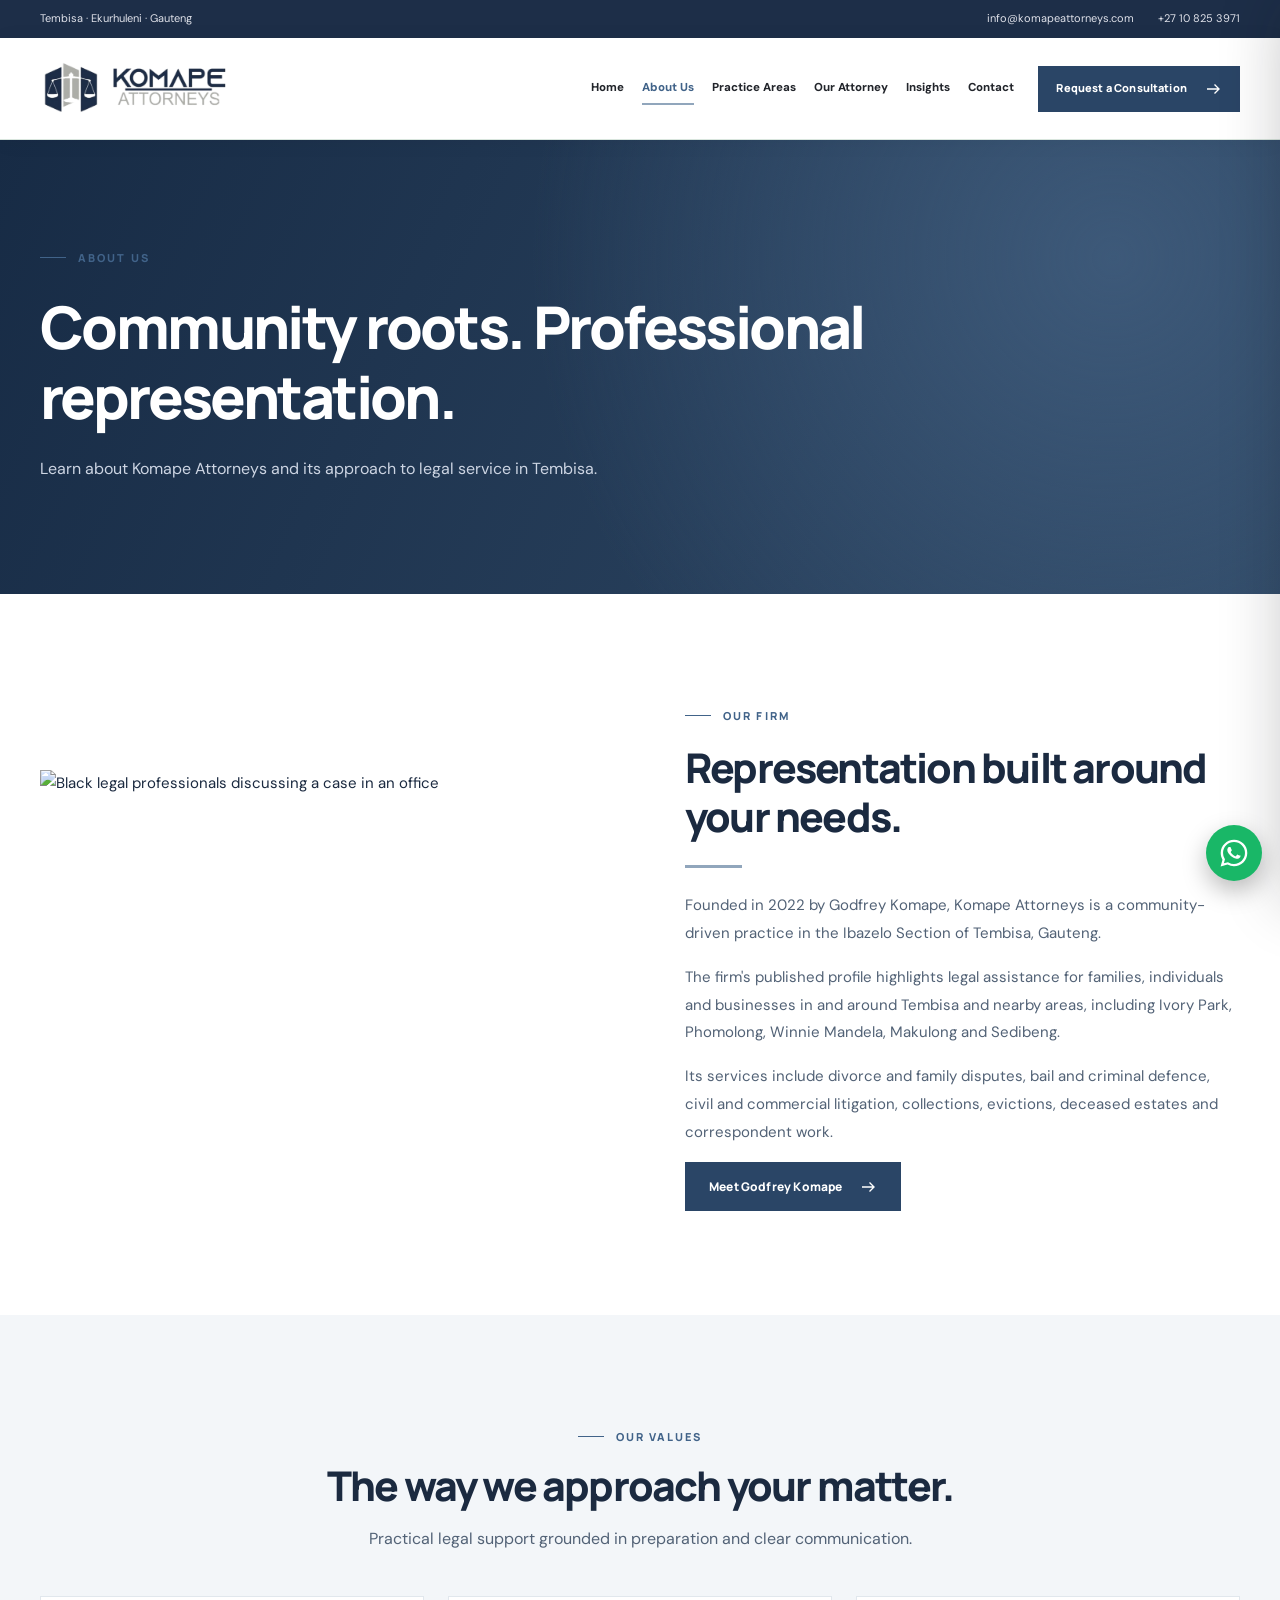
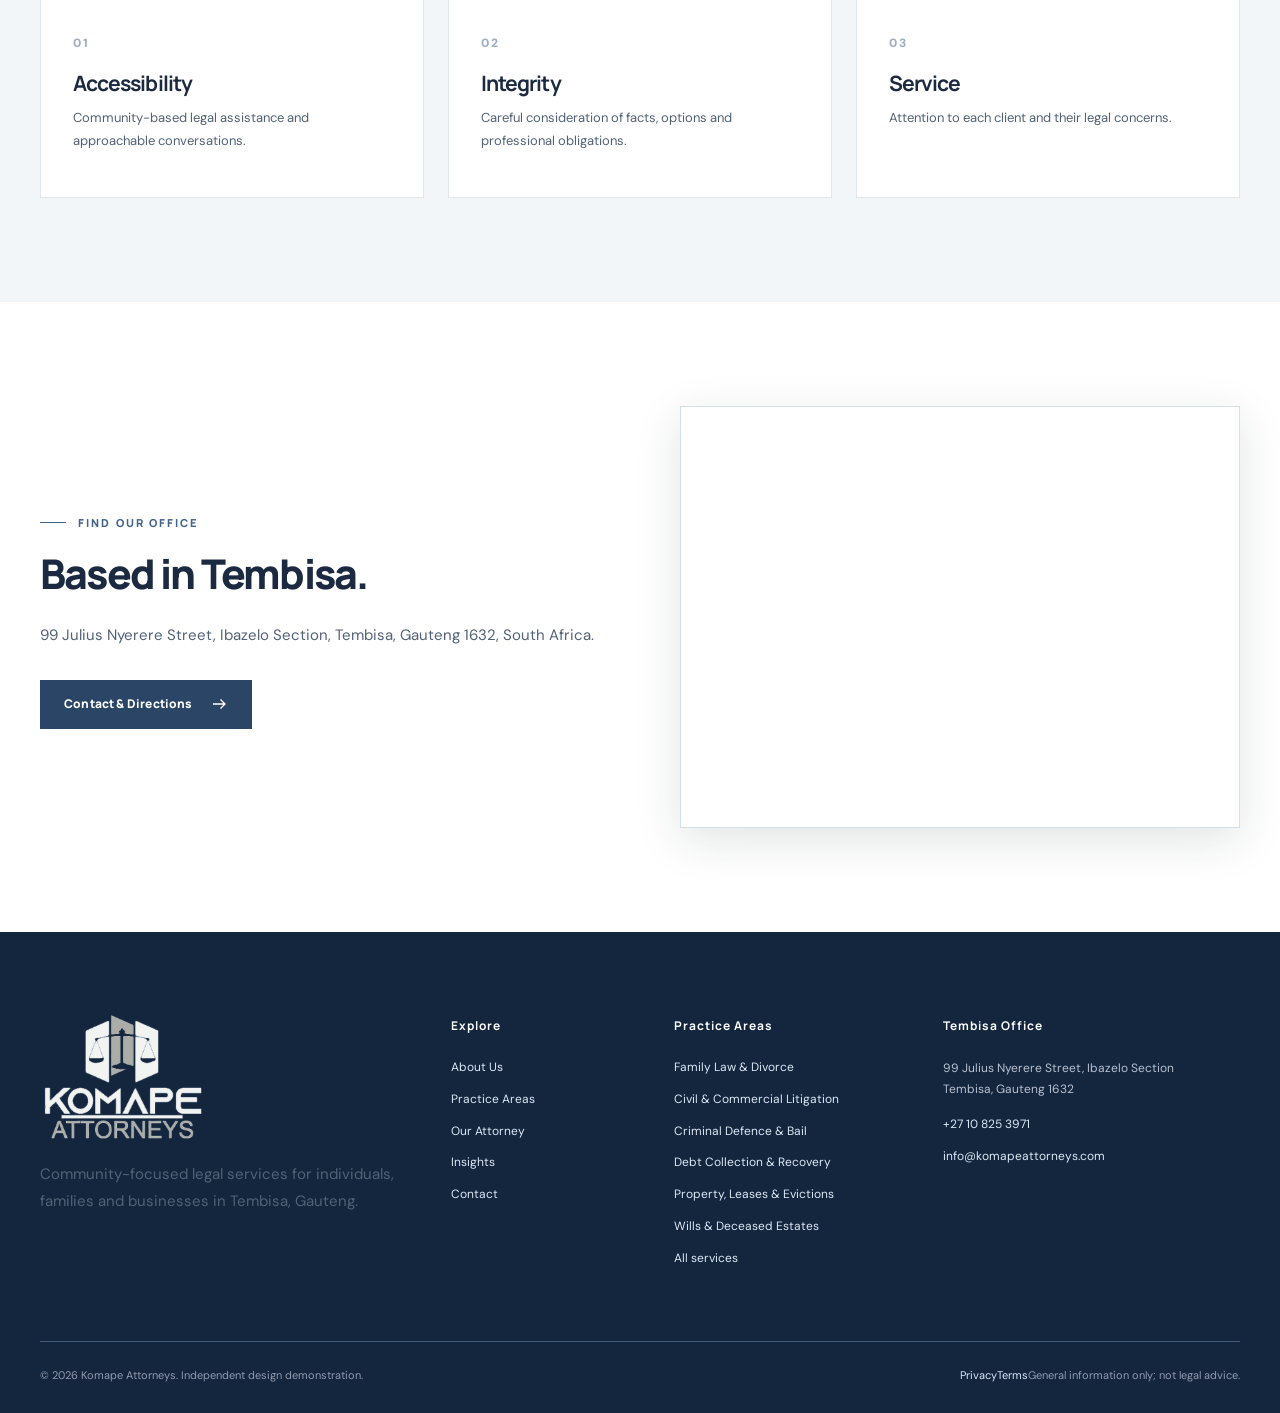
==== about/index.html @ ac92462e "Launch Komape Attorneys website" ====
<!doctype html><html lang="en-ZA"><head><meta charset="utf-8"><meta name="viewport" content="width=device-width,initial-scale=1"><meta name="theme-color" content="#1e2e48"><title>About Komape Attorneys | Komape Attorneys</title><meta name="description" content="About Komape Attorneys, a community-focused law firm founded by Godfrey Komape in Tembisa, Gauteng."><meta name="robots" content="noindex,follow,max-image-preview:large"><link rel="canonical" href="https://komape-attorneys.vercel.app/about/"><meta property="og:title" content="About Komape Attorneys | Komape Attorneys"><meta property="og:description" content="About Komape Attorneys, a community-focused law firm founded by Godfrey Komape in Tembisa, Gauteng."><meta property="og:type" content="website"><meta property="og:url" content="https://komape-attorneys.vercel.app/about/"><meta property="og:image" content="https://komape-attorneys.vercel.app/assets/original-logo.png"><meta name="twitter:card" content="summary_large_image"><link rel="icon" href="/assets/favicon.png" type="image/png"><link rel="preconnect" href="https://images.pexels.com"><link rel="preconnect" href="https://fonts.googleapis.com"><link rel="stylesheet" href="/assets/site.css"><script defer src="/assets/site.js"></script><script type="application/ld+json">{"@context": "https://schema.org", "@type": "LegalService", "name": "Komape Attorneys", "url": "https://komape-attorneys.vercel.app", "image": "https://komape-attorneys.vercel.app/assets/logo-transparent.png", "email": "info@komapeattorneys.com", "telephone": "+27 10 825 3971", "founder": {"@type": "Person", "name": "Godfrey Komape"}, "address": {"@type": "PostalAddress", "streetAddress": "99 Julius Nyerere Street, Ibazelo Section", "addressLocality": "Tembisa", "addressRegion": "Gauteng", "postalCode": "1632", "addressCountry": "ZA"}, "areaServed": ["Tembisa", "Ekurhuleni", "Johannesburg", "Gauteng", "South Africa"], "knowsAbout": ["Family Law & Divorce", "Civil & Commercial Litigation", "Criminal Defence & Bail", "Debt Collection & Recovery", "Property, Leases & Evictions", "Wills & Deceased Estates", "Correspondent Services", "Insurance & MVA Claims", "Commercial Contracts"]}</script></head><body><a class="skip-link" href="#main">Skip to content</a>
<div class="topbar"><div class="container topbar-inner"><span class="topbar-address">Tembisa · Ekurhuleni · Gauteng</span><div class="topbar-links"><a href="mailto:info@komapeattorneys.com">info@komapeattorneys.com</a><a href="tel:+27108253971">+27 10 825 3971</a></div></div></div>
<header class="nav-shell"><div class="container nav-inner"><a class="brand" href="/" aria-label="Komape Attorneys home"><img src="/assets/logo-header-4k.png" width="196" height="104" alt="Komape Attorneys logo"></a><nav class="nav-links" aria-label="Main navigation"><a href="/" class="nav-link " >Home</a><a href="/about/" class="nav-link active" aria-current=page>About Us</a><a href="/practice-areas/" class="nav-link " >Practice Areas</a><a href="/our-attorney/" class="nav-link " >Our Attorney</a><a href="/insights/" class="nav-link " >Insights</a><a href="/contact/" class="nav-link " >Contact</a></nav><a class="btn btn-gold nav-cta" href="/contact/">Request a Consultation <svg aria-hidden="true" xmlns="http://www.w3.org/2000/svg" width="18" height="18" viewBox="0 0 24 24" fill="none" stroke="currentColor" stroke-width="1.8"><path d="M4 12h16m-6-6 6 6-6 6"/></svg></a><button type="button" class="menu-open" aria-label="Open navigation" aria-expanded="false" aria-controls="mobile-panel" data-mobile-open>☰</button></div></header>
<div class="mobile-backdrop" id="mobile-backdrop"></div><nav class="mobile-panel" id="mobile-panel" aria-label="Mobile navigation" aria-hidden="true" inert><div class="mobile-head"><img src="/assets/logo-header-4k.png" alt="Komape Attorneys logo"><button data-mobile-close type="button" aria-label="Close navigation">×</button></div><div class="mobile-links"><a href="/">Home</a><a href="/about/">About Us</a><a href="/practice-areas/">Practice Areas</a><a href="/our-attorney/">Our Attorney</a><a href="/insights/">Insights</a><a href="/contact/">Contact</a></div><a class="btn btn-gold mobile-cta" href="/contact/">Contact the Firm <svg aria-hidden="true" xmlns="http://www.w3.org/2000/svg" width="18" height="18" viewBox="0 0 24 24" fill="none" stroke="currentColor" stroke-width="1.8"><path d="M4 12h16m-6-6 6 6-6 6"/></svg></a></nav>
<main id="main"><section class="page-hero"><div class="container"><span class="eyebrow eyebrow-light">ABOUT US</span><h1>Community roots. Professional representation.</h1><p>Learn about Komape Attorneys and its approach to legal service in Tembisa.</p></div></section><section class="section"><div class="container intro-grid"><div class="decorative-photo"><img src="https://images.pexels.com/photos/5668799/pexels-photo-5668799.jpeg?auto=compress&cs=tinysrgb&w=1280" width="1200" height="800" alt="Black legal professionals discussing a case in an office" loading="lazy" decoding="async"></div><div class="intro-copy"><span class="eyebrow">OUR FIRM</span><h2>Representation built around your needs.</h2><div class="accent-line"></div><p>Founded in 2022 by Godfrey Komape, Komape Attorneys is a community-driven practice in the Ibazelo Section of Tembisa, Gauteng.</p><p>The firm's published profile highlights legal assistance for families, individuals and businesses in and around Tembisa and nearby areas, including Ivory Park, Phomolong, Winnie Mandela, Makulong and Sedibeng.</p><p>Its services include divorce and family disputes, bail and criminal defence, civil and commercial litigation, collections, evictions, deceased estates and correspondent work.</p><a class="btn btn-gold" href="/our-attorney/">Meet Godfrey Komape <svg aria-hidden="true" xmlns="http://www.w3.org/2000/svg" width="18" height="18" viewBox="0 0 24 24" fill="none" stroke="currentColor" stroke-width="1.8"><path d="M4 12h16m-6-6 6 6-6 6"/></svg></a></div></div></section><section class="section cream"><div class="container"><div class="section-heading centered"><span class="eyebrow">OUR VALUES</span><h2>The way we approach your matter.</h2><p>Practical legal support grounded in preparation and clear communication.</p></div><div class="three-values"><article><span>01</span><h3>Accessibility</h3><p>Community-based legal assistance and approachable conversations.</p></article><article><span>02</span><h3>Integrity</h3><p>Careful consideration of facts, options and professional obligations.</p></article><article><span>03</span><h3>Service</h3><p>Attention to each client and their legal concerns.</p></article></div></div></section><section class="section"><div class="container two-column"><div><span class="eyebrow">FIND OUR OFFICE</span><h2>Based in Tembisa.</h2><p>99 Julius Nyerere Street, Ibazelo Section, Tembisa, Gauteng 1632, South Africa.</p><a class="btn btn-gold" href="/contact/">Contact &amp; Directions <svg aria-hidden="true" xmlns="http://www.w3.org/2000/svg" width="18" height="18" viewBox="0 0 24 24" fill="none" stroke="currentColor" stroke-width="1.8"><path d="M4 12h16m-6-6 6 6-6 6"/></svg></a></div><div class="map-frame"><iframe src="https://www.google.com/maps?q=99%20Julius%20Nyerere%20Street%2C%20Ibazelo%20Section%2C%20Tembisa%2C%20Gauteng%201632%2C%20South%20Africa&output=embed" loading="lazy" title="Map of Komape Attorneys in Tembisa" referrerpolicy="no-referrer-when-downgrade" allowfullscreen></iframe></div></div></section></main><footer class="site-footer"><div class="container"><div class="footer-grid"><div><a class="footer-logo" href="/"><img src="/assets/logo-light-4k.png" alt="Komape Attorneys transparent footer logo" width="240" height="145" loading="lazy"></a><p>Community-focused legal services for individuals, families and businesses in Tembisa, Gauteng.</p></div><div><h3>Explore</h3><div class="footer-links"><a href="/about/">About Us</a><a href="/practice-areas/">Practice Areas</a><a href="/our-attorney/">Our Attorney</a><a href="/insights/">Insights</a><a href="/contact/">Contact</a></div></div><div><h3>Practice Areas</h3><div class="footer-links"><a href="/practice-areas/#family-law">Family Law &amp; Divorce</a><a href="/practice-areas/#litigation">Civil &amp; Commercial Litigation</a><a href="/practice-areas/#criminal">Criminal Defence &amp; Bail</a><a href="/practice-areas/#debt-collection">Debt Collection &amp; Recovery</a><a href="/practice-areas/#property">Property, Leases &amp; Evictions</a><a href="/practice-areas/#estates">Wills &amp; Deceased Estates</a><a href="/practice-areas/">All services</a></div></div><div class="footer-location"><h3>Tembisa Office</h3><address>99 Julius Nyerere Street, Ibazelo Section<br>Tembisa, Gauteng 1632</address><div class="footer-links" style="margin-top:15px"><a href="tel:+27108253971">+27 10 825 3971</a><a href="mailto:info@komapeattorneys.com">info@komapeattorneys.com</a></div></div></div><div class="footer-bottom"><span>© 2026 Komape Attorneys. Independent design demonstration.</span><span class="footer-legal"><a href="/privacy/">Privacy</a><a href="/terms/">Terms</a><span>General information only; not legal advice.</span></span></div></div></footer>
<a class="floating-whatsapp" href="https://wa.me/27724167243?text=Hello%2C%20I%20would%20like%20to%20enquire%20about%20legal%20services." rel="noopener noreferrer" target="_blank" title="Contact the listed mobile number on WhatsApp" aria-label="Contact Komape Attorneys on WhatsApp"><svg viewBox="0 0 32 32" aria-hidden="true" xmlns="http://www.w3.org/2000/svg"><path fill="currentColor" d="M16 .8C7.61.8.8 7.59.8 15.98c0 2.69.7 5.31 2.03 7.62L.7 31.3l7.91-2.08a15.15 15.15 0 0 0 7.37 1.88h.01c8.38 0 15.2-6.82 15.2-15.2 0-4.06-1.58-7.88-4.46-10.76A15.07 15.07 0 0 0 16 .8Zm0 27.73a12.54 12.54 0 0 1-6.39-1.75l-.46-.27-4.7 1.23 1.25-4.58-.3-.47a12.5 12.5 0 0 1-1.93-6.7C3.47 9.08 9.08 3.47 16 3.47a12.45 12.45 0 0 1 8.87 3.68 12.48 12.48 0 0 1 3.67 8.86c0 6.91-5.62 12.52-12.54 12.52Zm6.88-9.38c-.38-.19-2.23-1.1-2.58-1.23-.34-.13-.59-.19-.84.19s-.96 1.23-1.18 1.49-.44.29-.82.1a10.32 10.32 0 0 1-3.04-1.88 11.39 11.39 0 0 1-2.1-2.61c-.22-.38-.02-.58.16-.77.17-.17.38-.44.57-.66s.25-.38.38-.63.06-.47-.03-.66c-.1-.19-.85-2.04-1.16-2.8-.3-.74-.61-.64-.84-.65l-.71-.01c-.25 0-.66.1-1.01.47-.34.38-1.32 1.29-1.32 3.13s1.35 3.62 1.53 3.87a14.37 14.37 0 0 0 5.51 4.89c1.03.45 1.84.72 2.48.93 1.04.33 1.98.29 2.72.18.83-.13 2.23-.91 2.55-1.79.31-.88.31-1.64.22-1.8-.09-.16-.34-.25-.72-.44Z"/></svg><span class="whatsapp-tooltip" aria-hidden="true">WhatsApp Us</span></a><button class="scroll-top" type="button" aria-label="Back to top">↑</button></body></html>
---- assets/site.css ----
@import url('https://fonts.googleapis.com/css2?family=DM+Sans:wght@400;500;600;700&family=Manrope:wght@400;500;600;700;800&display=swap');
:root{--navy:#181b20;--navy-deep:#101216;--navy-soft:#30343c;--gold:#505863;--gold-light:#e2e5e8;--red:#25282d;--ink:#171b21;--body:#58616d;--line:#e7e9ec;--cream:#f5f6f7;--white:#fff;--shadow:0 24px 65px rgba(10,13,18,.14)}
*,*::before,*::after{box-sizing:border-box}html{scroll-behavior:smooth;scroll-padding-top:110px}body{margin:0;background:#fff;color:var(--ink);font:400 15px/1.78 'DM Sans',Arial,sans-serif;-webkit-font-smoothing:antialiased}body.nav-open{overflow:hidden}img{max-width:100%;display:block}button,input,textarea,select{font:inherit}button{cursor:pointer}a{color:inherit;text-decoration:none}::selection{background:#e0e3e6;color:#1a1c20}:focus-visible{outline:3px solid #525862;outline-offset:4px}.container{width:min(100% - 72px,1200px);margin-inline:auto}.skip-link{position:absolute;top:-100px;left:10px;z-index:1000;color:#fff;background:var(--navy);padding:9px 17px}.skip-link:focus{top:8px}h1,h2,h3,h4,p{margin-top:0}h1,h2,h3{font-family:Manrope,Arial,sans-serif;letter-spacing:-.044em;line-height:1.2}h1{font-size:clamp(44px,5.1vw,74px);font-weight:800}h2{font-size:clamp(30px,3.2vw,48px);font-weight:800}h3{font-size:clamp(17px,1.65vw,23px)}p{color:var(--body)}.centered{text-align:center}.section{padding:104px 0}.cream{background:var(--cream)}.section-heading{margin-bottom:42px;max-width:770px}.section-heading.centered{margin-inline:auto}.section-heading h2{margin:15px 0 15px}.section-heading p{margin:0;font-size:16px;line-height:1.78}.eyebrow{display:inline-flex;align-items:center;gap:12px;color:var(--gold);font-size:11px;font-family:Manrope,Arial,sans-serif;font-weight:800;letter-spacing:2.1px;text-transform:uppercase;line-height:1.55}.eyebrow::before{content:"";width:26px;flex:0 0 26px;height:1px;background:currentColor}.eyebrow-light{color:var(--gold-light)}.accent-line{width:57px;height:3px;background:var(--gold);margin:24px 0}.btn{display:inline-flex;align-items:center;justify-content:center;gap:17px;padding:14px 23px;min-height:49px;font-size:12px;font-weight:800;letter-spacing:.015em;font-family:Manrope,Arial,sans-serif;line-height:1.3;text-align:center;border:1px solid transparent;transition:background .2s,transform .2s,border-color .2s;white-space:normal}.btn:hover{transform:translateY(-2px)}.btn svg{flex:none}.btn-gold{background:#20252c;border-color:#20252c;color:#fff}.btn-gold:hover{background:#171b20;border-color:#171b20;color:#fff}.btn-navy{color:#fff;background:var(--navy);border-color:var(--navy)}.btn-navy:hover{background:#343943}.btn-outline{border-color:#fff9;color:#fff;background:#ffffff08}.btn-outline:hover{background:#ffffff1d}.text-link{display:inline-flex;align-items:center;gap:13px;color:#22252b;font-size:12px;font-weight:800;font-family:Manrope,Arial,sans-serif;border-bottom:1px solid var(--gold);padding-bottom:6px}.text-link:hover{color:#20252c}.text-link svg{width:16px}.section-action{margin-top:38px}
/* Reference site navigation: restrained utility bar, white main navigation */
.topbar{background:#101215;color:#e0e2ea;font-size:11px}.topbar-inner{min-height:38px;display:flex;justify-content:space-between;align-items:center;gap:18px}.topbar-address,.topbar-links,.topbar-links a{display:inline-flex;align-items:center;gap:7px}.topbar svg{height:15px;width:15px;color:#c8ccd1}.topbar-links{gap:24px}.topbar-links a:hover{color:#c8ccd1}.nav-shell{position:sticky;top:0;background:#fff;z-index:80;box-shadow:0 2px 20px #181b200e}.nav-inner{min-height:101px;display:flex;align-items:center;gap:24px}.brand{display:flex;align-items:center;flex:0 0 260px;width:260px}.brand img{width:260px;height:auto;max-height:80px;object-fit:contain}.nav-links{display:flex;gap:18px;margin-left:auto;align-items:center}.nav-link{font-size:11.5px;font-weight:800;color:#22252b;white-space:nowrap;position:relative;padding:12px 0}.nav-link::after{content:"";position:absolute;bottom:6px;left:0;right:100%;height:2px;background:var(--gold);transition:right .2s}.nav-link.active::after,.nav-link:hover::after{right:0}.nav-link.active{color:#20252c}.nav-cta{padding:13px 17px;min-height:44px;white-space:nowrap;font-size:11px}.menu-open{display:none;background:transparent;border:1px solid #e3e3e3;color:var(--navy);width:44px;height:44px;align-items:center;justify-content:center;margin-left:auto}.mobile-backdrop{position:fixed;inset:0;background:#101215b3;z-index:85;visibility:hidden;opacity:0;transition:opacity .2s,visibility .2s}.mobile-backdrop.visible{opacity:1;visibility:visible}.mobile-panel{position:fixed;right:0;top:0;bottom:0;z-index:90;display:block;width:min(89vw,380px);padding:24px;background:white;overflow-y:auto;transform:translateX(105%);box-shadow:-15px 0 60px #1012153d;transition:transform .23s}.mobile-panel.open{transform:translateX(0)}.mobile-head{display:flex;align-items:center;justify-content:space-between;gap:12px;padding-bottom:25px;border-bottom:1px solid var(--line)}.mobile-head img{width:175px;height:auto}.mobile-head button{background:#eff0f2;border:0;color:var(--navy);font-size:26px;line-height:1;width:39px;height:39px}.mobile-links{display:flex;flex-direction:column;margin:14px 0 27px}.mobile-links a{padding:13px 3px;border-bottom:1px solid #efeee9;font-size:14px;font-weight:700}.mobile-cta{width:100%}
/* Full-bleed image, overlaid text: matches original Were reference hero */
.hero{min-height:665px;background:#111318;color:#fff;position:relative;isolation:isolate;display:flex;align-items:center;overflow:hidden}.hero::before{content:"";position:absolute;z-index:-2;inset:0;background-image:linear-gradient(90deg,rgba(5,14,32,.98) 0%,rgba(6,16,36,.94) 31%,rgba(7,19,41,.79) 57%,rgba(5,14,31,.15) 100%),var(--hero-image);background-position:center;background-size:cover}.hero::after{content:"";position:absolute;z-index:-1;inset:0;background:linear-gradient(0deg,rgba(4,12,30,.39),transparent 24%)}.hero-inner{width:min(100% - 72px,1200px);padding:88px 0 119px}.hero-copy{max-width:725px}.hero h1{color:#fff;margin:24px 0 27px;line-height:1.15}.hero h1 em{color:var(--gold-light);font-style:normal}.hero-copy p{color:#d8dade;max-width:570px;font-size:16px;line-height:1.85}.hero-actions{display:flex;gap:14px;flex-wrap:wrap;margin-top:34px}.hero-bottom{position:absolute;left:0;right:0;bottom:0;color:#e8eaf0;border-top:1px solid #fff3}.hero-bottom-inner{min-height:60px;display:flex;align-items:center;justify-content:space-between;gap:20px}.hero-notes{display:flex;align-items:center;gap:28px;font-size:11px}.hero-notes span{display:flex;align-items:center;gap:9px}.hero-notes span::before{content:"";height:6px;width:6px;background:var(--gold-light);border-radius:50%}.scroll-cue{font-weight:700;letter-spacing:1.4px;font-size:10px;white-space:nowrap}
/* Reference intro portrait treatment */
.intro-grid{display:grid;grid-template-columns:minmax(0,1fr) minmax(0,1fr);gap:90px;align-items:center}.intro-picture{position:relative;min-width:0}.intro-picture>img{width:100%;height:auto;aspect-ratio:1/1;object-fit:cover;object-position:center 18%;box-shadow:var(--shadow)}.intro-picture::before{content:"";position:absolute;border-top:9px solid #e9ebed;border-left:9px solid #e9ebed;left:-25px;top:-24px;height:105px;width:105px;pointer-events:none;z-index:1}.picture-stamp{position:absolute;right:-22px;bottom:-22px;background:var(--navy);padding:23px 27px;color:white;box-shadow:var(--shadow);display:flex;flex-direction:column;line-height:1.3;min-width:164px}.picture-stamp small{font-size:10px;color:var(--gold-light);letter-spacing:2px;font-weight:700}.picture-stamp strong{font:800 30px Manrope,Arial,sans-serif;margin:5px 0}.picture-stamp span{font-size:10px;color:#e5e6e7}.intro-copy h2{margin:18px 0 0}.intro-copy h3{color:var(--navy);margin-bottom:14px}.intro-copy p{line-height:1.85;margin-bottom:16px}.intro-copy blockquote{font:600 16px/1.7 Manrope,Arial,sans-serif;border-left:3px solid var(--gold);padding:12px 0 12px 23px;margin:25px 0;color:#222832}
/* Image-led practice cards: no image stretching */
.practice-grid{display:grid;grid-template-columns:repeat(3,minmax(0,1fr));gap:23px}.practice-card{height:340px;min-width:0;overflow:hidden;position:relative;background:#23262b;display:block;color:#fff}.practice-card>img{position:absolute;inset:0;width:100%;height:100%;object-fit:cover;object-position:center;transition:transform .35s ease}.practice-card:hover>img{transform:scale(1.055)}.practice-shade{position:absolute;inset:0;background:linear-gradient(180deg,#1012150a 15%,#101215d5 70%,#101215ee 100%)}.practice-card-text{position:absolute;bottom:0;left:0;right:0;padding:27px 27px 25px}.card-number{font-size:10px;letter-spacing:2.2px;color:var(--gold-light);font-weight:700}.practice-card h3{font-size:19px;color:white;margin:9px 0 7px}.practice-card p{font-size:12px;line-height:1.5;color:#e3e8f0;max-width:285px;margin-bottom:0}.card-arrow{position:absolute;bottom:27px;right:24px}.card-arrow svg{width:19px;height:19px;color:#c8ccd1}
.purpose-grid{display:grid;grid-template-columns:1fr 1.08fr;gap:95px;align-items:start}.purpose-grid h2{margin:18px 0 23px}.purpose-grid>div>p{font-size:16px;max-width:440px}.value-grid{display:grid;grid-template-columns:1fr 1fr;gap:32px 40px}.value-grid>div{border-top:1px solid var(--line);padding-top:16px}.value-grid span,.three-values span{font-size:12px;color:var(--gold);font-weight:800;letter-spacing:2px}.value-grid h3{margin:10px 0 8px;font-size:17px}.value-grid p{font-size:13px;line-height:1.7}.two-column{display:grid;grid-template-columns:minmax(0,1fr) minmax(0,1fr);gap:80px;align-items:center}.two-column>div{min-width:0}.two-column h2{margin:17px 0 23px}.two-column p{font-size:15px;line-height:1.9}.two-column .btn{margin-top:15px}.section-navy{background:var(--navy);color:#fff}.section-navy h2{color:#fff}.section-navy p{color:#d4dce9}.decorative-photo,.picture-frame{width:100%;overflow:hidden}.decorative-photo img{width:100%;height:auto;aspect-ratio:6/4;object-fit:cover}.picture-frame img{width:100%;height:auto;aspect-ratio:1.19/1;object-fit:cover}.insight-grid{display:grid;grid-template-columns:repeat(3,minmax(0,1fr));gap:25px}.insight-card{min-width:0;border:1px solid #e7e5e0;background:white;padding:26px}.insight-image{display:block;overflow:hidden;background:#e4e4e0}.insight-image img{width:100%;height:auto;aspect-ratio:4/3;object-fit:cover;object-position:center;transition:transform .3s}.insight-image:hover img{transform:scale(1.04)}.insight-copy{padding-top:17px}.overline{font-family:Manrope,Arial,sans-serif;font-size:10px;letter-spacing:1.8px;color:#20252c;font-weight:800}.insight-copy h3{font-size:20px;margin:23px 0 12px;line-height:1.35}.insight-copy h3 a:hover{color:#171b20}.insight-copy p{font-size:13px;line-height:1.8;min-height:53px}.insight-copy .text-link{margin-top:9px}
/* Inner pages */
.page-hero{background:radial-gradient(circle at 83% 32%,#31353b 0%,transparent 42%),linear-gradient(120deg,#181b20,#222830);color:white;padding:100px 0 95px}.page-hero h1{max-width:830px;font-size:clamp(40px,4.6vw,64px);margin:25px 0 22px}.page-hero p{color:#cdd5e3;max-width:630px;font-size:16px}.three-values{display:grid;grid-template-columns:repeat(3,minmax(0,1fr));gap:24px}.three-values article{background:#fff;padding:32px;min-width:0;border:1px solid var(--line)}.three-values h3{margin:15px 0 10px}.three-values p{font-size:13px}.reverse{direction:rtl}.reverse>*{direction:ltr}.jump-chips{display:flex;gap:12px;flex-wrap:wrap;justify-content:center;margin-top:35px}.jump-chips a{border:1px solid #DED6DA;color:#242b34;font-size:12px;font-weight:700;padding:8px 13px}.jump-chips a:hover{background:var(--navy);color:white}.practice-detail{padding:85px 0;scroll-margin-top:115px}.detail-grid{display:grid;grid-template-columns:minmax(0,1fr) minmax(0,1fr);align-items:center;gap:80px}.detail-grid.reverse{direction:rtl}.detail-grid.reverse>*{direction:ltr}.detail-photo img{width:100%;height:auto;aspect-ratio:5/4;object-fit:cover;object-position:center}.detail-copy h2{margin:16px 0 15px}.detail-copy h3{font-size:18px;font-weight:700;letter-spacing:-.018em;margin-bottom:16px;color:#343b44}.detail-copy>p{line-height:1.8}.detail-topics{font-size:12px;font-weight:700;color:#3a3c40;border-left:3px solid var(--gold);padding-left:17px;margin:25px 0!important}.profile-layout{display:grid;grid-template-columns:.9fr 1.1fr;gap:88px;align-items:center}.profile-photo{position:relative}.profile-photo>img{width:100%;height:auto;aspect-ratio:1/1;object-fit:cover;box-shadow:var(--shadow)}.profile-body h2{margin:18px 0 6px}.profile-role{font-weight:800;font-size:11px;letter-spacing:1.4px;color:#20252c}.profile-body p{line-height:1.85}.team-grid{display:grid;grid-template-columns:repeat(3,minmax(0,1fr));gap:24px}.team-grid article{text-align:center;background:#fff;border:1px solid var(--line);padding:35px 22px}.initials{margin:0 auto 19px;border-radius:50%;width:79px;height:79px;background:#e4edf8;color:#20262f;display:grid;place-items:center;font:800 24px Manrope,Arial,sans-serif}.team-grid article:nth-child(2) .initials{background:#F9E5EA;color:#20252c}.team-grid article:nth-child(3) .initials{background:#f6e1e5;color:#2f3237}.team-grid h3{margin:0;font-size:18px}.team-grid span{font-size:11px;text-transform:uppercase;letter-spacing:1.4px;color:#50535a}.guide-article{padding:42px 46px;background:#fff;margin:0 auto 25px;scroll-margin-top:120px;max-width:900px}.guide-article h2{font-size:30px;margin:13px 0 24px}.guide-article p{line-height:1.9}.contact-grid{display:grid;grid-template-columns:.85fr 1.15fr;gap:75px;align-items:start}.contact-copy h2{margin:17px 0 19px}.contact-copy p{margin-bottom:30px}.contact-line{display:flex;gap:16px;border-top:1px solid var(--line);padding:18px 0;align-items:flex-start}.contact-line>svg{color:#20252c;flex:none;margin-top:5px}.contact-line>div{display:flex;flex-direction:column;gap:4px;min-width:0}.contact-line strong{font-size:12px;text-transform:uppercase;letter-spacing:.8px}.contact-line a,.contact-line span{font-size:14px;overflow-wrap:anywhere}.contact-line a:hover{color:#20252c}.contact-form-shell{background:var(--cream);border:1px solid #dfe9e5;padding:35px}.contact-form-shell h3{font-size:26px;margin-bottom:6px}.contact-form-shell>p{font-size:13px}.contact-form-shell form{margin-top:22px}.contact-form-shell label{display:flex;flex-direction:column;font-size:12px;font-weight:700;gap:6px;margin-bottom:16px}.contact-form-shell input,.contact-form-shell select,.contact-form-shell textarea{border:1px solid #dcdedb;background:white;min-width:0;width:100%;padding:12px 13px;outline:none;border-radius:0;color:var(--ink)}.contact-form-shell textarea{resize:vertical}.contact-form-shell input:focus,.contact-form-shell textarea:focus,.contact-form-shell select:focus{border-color:var(--gold);box-shadow:0 0 0 2px #20252c22}.form-grid{display:grid;grid-template-columns:repeat(2,minmax(0,1fr));gap:15px}.honeypot{position:absolute;width:1px;height:1px;overflow:hidden;opacity:0;pointer-events:none}.contact-form-shell #form-status{font-size:12px;margin-top:14px;color:#555b65}.office-grid{display:grid;grid-template-columns:repeat(2,minmax(0,1fr));gap:25px}.office-card{background:#fff;border:1px solid var(--line);padding:36px;min-width:0}.office-card h3{margin:17px 0}.office-card p{display:flex;align-items:flex-start;gap:10px;font-size:14px;min-height:75px}.office-card p svg{flex:0 0 18px;margin-top:4px}.legal-copy{max-width:850px}.legal-copy h2{margin-bottom:28px}.legal-copy h3{margin-top:30px}.legal-copy a{color:#20252c;text-decoration:underline}
/* Footer and the lone circular floating contact control */
.closing{background:#101216;color:white;padding:65px 0}.closing-inner{display:flex;gap:30px;align-items:center;justify-content:space-between}.closing h2{font-size:clamp(28px,3vw,40px);margin:15px 0 10px;color:white}.closing p{color:#ccd4e3;margin:0}.closing .btn{flex:none}.site-footer{background:#222a31;color:#d1d7e1;padding:80px 0 0}.footer-grid{display:grid;grid-template-columns:1.4fr .67fr .85fr 1.15fr;gap:50px;padding-bottom:72px}.footer-logo{max-width:300px;display:block;margin-bottom:19px;background:transparent!important;border:none!important;padding:0!important}.footer-logo img{width:100%;height:auto;object-fit:contain;background:transparent}.footer-about p{font-size:13px;color:#b5bdcc;max-width:280px}.site-footer h3{font:700 12px Manrope,Arial,sans-serif;letter-spacing:1px;color:white;margin:5px 0 24px}.footer-links{display:flex;flex-direction:column;gap:12px}.footer-links a{color:#b8c0d0;font-size:12px;line-height:1.65}.footer-links a:hover,.footer-bottom a:hover{color:var(--gold-light)}.site-footer address{font-style:normal;font-size:12px;color:#b8c0d0;line-height:1.75}.site-footer address strong{color:#fff}.footer-contact{margin-top:20px}.footer-bottom{padding:24px 0 28px;display:flex;justify-content:space-between;align-items:center;gap:20px;border-top:1px solid #ffffff27;color:#929bab;font-size:11px}.footer-bottom>div{display:flex;align-items:center;gap:17px;flex-wrap:wrap}.floating-contact{position:fixed;right:23px;bottom:23px;z-index:60;display:grid;place-items:center;background:#118b54;color:#fff;border-radius:50%;width:50px;height:50px;box-shadow:0 10px 25px #0003;transition:transform .2s}.floating-contact:hover{transform:translateY(-4px)}.floating-contact svg{width:26px;height:26px}.whatsapp-tooltip{position:absolute;right:69px;white-space:nowrap;border-radius:5px;background:#232a31;color:white;padding:8px 10px;font-size:11px;font-weight:700;opacity:0;visibility:hidden;transition:opacity .2s;pointer-events:none}.floating-contact:hover .whatsapp-tooltip,.floating-contact:focus-visible .whatsapp-tooltip{opacity:1;visibility:visible}.scroll-top{position:fixed;right:27px;bottom:84px;z-index:55;border:1px solid #ECE3E6;background:#fff;color:var(--navy);width:40px;height:40px;display:none;place-items:center;box-shadow:0 6px 25px #0002}.scroll-top.show{display:grid}
@media(max-width:1200px){.nav-inner{gap:15px}.brand,.brand img{width:220px;flex-basis:220px}.nav-links{gap:13px}.nav-cta{padding:12px}.intro-grid{gap:55px}.footer-grid{gap:29px}}
@media(max-width:1050px){.nav-links,.nav-cta{display:none}.menu-open{display:flex}.nav-inner{min-height:76px}.brand,.brand img{width:228px;flex-basis:228px}.footer-grid{grid-template-columns:1.2fr 1fr 1fr;gap:35px}.footer-grid>div:last-child{grid-column:1/-1;display:grid;grid-template-columns:1fr 1fr;gap:15px}.footer-grid>div:last-child h3{grid-column:1/-1;margin-bottom:0}.footer-contact{margin:0}.intro-grid,.two-column,.detail-grid{gap:45px}.contact-grid{gap:35px}}
@media(max-width:850px){.container{width:min(100% - 46px,1200px)}.section{padding:78px 0}.hero-inner{width:min(100% - 46px,1200px);padding:84px 0 105px}.hero{min-height:610px}.hero-bottom-inner{min-height:65px}.scroll-cue{display:none}.hero-notes{flex-wrap:wrap;gap:6px 20px}.intro-grid,.two-column,.purpose-grid,.profile-layout,.contact-grid{grid-template-columns:1fr;gap:45px}.intro-picture{max-width:510px}.intro-picture>img{max-height:540px}.purpose-grid{gap:25px}.practice-grid{grid-template-columns:repeat(2,minmax(0,1fr))}.insight-grid{grid-template-columns:repeat(2,minmax(0,1fr))}.insight-card:last-child{grid-column:1/-1;max-width:470px;margin-inline:auto}.detail-grid{grid-template-columns:1fr;gap:30px}.detail-grid.reverse{direction:ltr}.detail-photo img{max-height:420px}.profile-photo{max-width:500px}.reverse{direction:ltr}.three-values{grid-template-columns:1fr 1fr}.office-grid{grid-template-columns:1fr}.office-card p{min-height:0}.page-hero{padding:80px 0}.closing-inner{align-items:flex-start;flex-direction:column}.footer-grid{grid-template-columns:1fr 1fr}.footer-grid>div:last-child{grid-column:auto;display:block}.footer-grid>div:last-child h3{margin-bottom:20px}.footer-contact{margin-top:19px}}
@media(max-width:600px){.container{width:min(100% - 36px,1200px)}h1{font-size:clamp(38px,10vw,53px)}h2{font-size:clamp(28px,7vw,39px)}.topbar{display:none}.nav-inner{min-height:70px}.brand,.brand img{width:205px;flex-basis:205px}.hero{min-height:610px}.hero::before{background-image:linear-gradient(90deg,rgba(5,14,32,.96),rgba(6,16,36,.89) 48%,rgba(7,19,41,.58)),var(--hero-image);background-position:60% center}.hero-inner{width:min(100% - 36px,1200px);padding:66px 0 160px}.hero h1{margin:18px 0 19px}.hero-copy p{font-size:14px;line-height:1.8}.hero-actions{gap:11px}.hero-actions .btn{font-size:11px;width:100%;max-width:300px}.hero-notes{font-size:10px;gap:9px 14px}.hero-bottom-inner{min-height:87px}.intro-grid{gap:48px}.intro-picture::before{left:-12px;top:-14px;height:70px;width:70px;border-width:6px}.picture-stamp{right:0;bottom:-21px;padding:15px 20px;min-width:130px}.picture-stamp strong{font-size:25px}.section{padding:68px 0}.section-heading{margin-bottom:30px}.practice-grid,.insight-grid,.three-values,.team-grid{grid-template-columns:1fr;gap:15px}.practice-card{height:315px}.insight-card{padding:19px}.insight-card:last-child{max-width:none;grid-column:auto}.insight-image img{aspect-ratio:4/3}.insight-copy h3{font-size:19px;margin-top:16px}.insight-copy p{min-height:0}.value-grid{gap:20px}.detail-grid{gap:23px}.practice-detail{padding:65px 0}.detail-photo img{aspect-ratio:1.15/1}.page-hero{padding:70px 0}.page-hero h1{font-size:clamp(36px,9vw,52px)}.profile-photo{max-width:100%}.form-grid{grid-template-columns:1fr;gap:0}.contact-form-shell{padding:22px}.guide-article{padding:26px 22px}.guide-article h2{font-size:25px}.closing{padding:54px 0}.footer-grid{grid-template-columns:1fr 1fr;gap:30px 22px;padding-bottom:40px}.footer-about{grid-column:1/-1}.footer-grid>div:last-child{grid-column:1/-1}.footer-bottom{flex-direction:column;align-items:start}.floating-contact{width:60px;height:60px;right:15px;bottom:15px}.floating-contact svg{width:31px;height:31px}.scroll-top{right:23px;bottom:88px}.whatsapp-tooltip{display:none}}
@media(max-width:390px){.brand,.brand img{width:183px;flex-basis:183px}.container{width:min(100% - 30px,1200px)}.hero-actions .btn{max-width:none}.value-grid{grid-template-columns:1fr}.nav-inner{gap:10px}.footer-grid{grid-template-columns:1fr}.footer-about,.footer-grid>div:last-child{grid-column:auto}.practice-card{height:296px}}
@media(prefers-reduced-motion:reduce){html{scroll-behavior:auto}*,*::before,*::after{transition-duration:0s!important;animation-duration:0s!important}}

/* Macharia Waithaka: logo-derived turquoise, burgundy and antique-gold accents */
:root{--navy:#181b20;--navy-deep:#242a2c;--navy-soft:#3e454b;--gold:#5b6067;--gold-light:#d9dde0;--red:#4b4e55;--ink:#2d3438;--cream:#f5f8f6}
.btn-gold{background:#6c737b;border-color:#6c737b;color:#fff}.btn-gold:hover{background:#717780;border-color:#717780}
.nav-link.active,.text-link{color:#474e54}.nav-link::after,.accent-line,.hero-notes span::before{background:#a9aeb4}
.hero em{color:#e9ebee}.eyebrow{color:#5b6067}.eyebrow-light{color:#e0e4e8}
.intro-picture::before{border-color:#c9dcd5}.picture-stamp{background:#282f33}
.nav-shell{border-bottom:1px solid #d8e5dd}.site-footer{background:#20292e}.footer-bottom{border-color:#51575d}
.footer-logo img{max-height:130px;object-fit:contain;object-position:left}
.floating-whatsapp{position:fixed;right:23px;bottom:23px;z-index:60;width:50px;height:50px;background:#118b54;border-radius:50%;display:grid;place-items:center;box-shadow:0 10px 25px rgba(0,0,0,.20);transition:transform .2s ease;color:#fff}
.floating-whatsapp:hover{transform:translateY(-4px)}.floating-whatsapp svg{width:26px;height:26px;color:#fff}
.floating-whatsapp .whatsapp-tooltip{right:74px;white-space:nowrap}
@media(max-width:600px){.floating-whatsapp{width:60px;height:60px;right:15px;bottom:15px}.floating-whatsapp svg{width:33px;height:33px}.scroll-top{bottom:90px}}
/* Keep images proportional: never distort the portraits or photographic cards */
.intro-picture>img,.profile-photo>img,.detail-photo img,.insight-image img,.decorative-photo img,.picture-frame img{width:100%;height:auto;object-fit:cover}
.practice-card>img{width:100%;height:100%;object-fit:cover}
.brand{flex-basis:285px;width:285px}.brand img{max-width:285px;width:100%;max-height:78px;object-fit:contain;object-position:left}
.mobile-head img{width:235px;max-height:90px;object-fit:contain}
@media(max-width:1180px){.brand{flex-basis:235px;width:235px}.brand img{max-width:235px}}
@media(max-width:950px){.brand{flex-basis:260px;width:260px}.brand img{max-width:260px}}
@media(max-width:420px){.brand{flex-basis:210px;width:210px}.brand img{max-width:210px}.hero-notes span:nth-child(n+2){display:none}}
@media(prefers-reduced-motion:reduce){.floating-whatsapp{transition:none}}

/* Layout-specific components and phone/tablet safeguards */
.values-grid{display:grid;grid-template-columns:repeat(2,minmax(0,1fr));gap:24px}
.values-grid>div{border-top:1px solid #d7e5df;padding:25px 0 5px;min-width:0}
.values-grid strong{display:block;font:800 13px Manrope,Arial,sans-serif;color:#b8bcc0;margin-bottom:9px}
.values-grid h3{font-size:19px;margin:0 0 10px}.values-grid p{font-size:14px}
.service-pills{display:grid;grid-template-columns:repeat(2,minmax(0,1fr));gap:14px}
.service-pills a{display:flex;align-items:center;justify-content:space-between;gap:14px;border:1px solid #d5e7df;background:#fff;padding:19px 22px;font-size:14px;font-weight:700;color:#2c3036;transition:border-color .2s}
.service-pills a:hover{border-color:#5b6067}.service-pills svg{flex-shrink:0;color:#5b6067}
.contact-layout{display:grid;grid-template-columns:minmax(0,1fr) minmax(0,1fr);gap:74px;align-items:start}
.contact-copy h2{margin:16px 0 18px}.contact-copy>p{max-width:495px}
.contact-details{display:grid;gap:19px;margin:32px 0}.contact-details>div{border-bottom:1px solid #e1e8e4;padding-bottom:17px;display:grid;gap:6px}
.contact-details strong{display:block;color:#2c3036;font-size:12px;letter-spacing:.4px}
.contact-details a{font-size:17px;font-weight:700;color:#5b6067;overflow-wrap:anywhere}
.contact-details span{color:#5c6473;overflow-wrap:anywhere}
.form-note{font-size:12px;margin-top:14px}
@media(max-width:950px){.contact-layout{grid-template-columns:1fr;gap:45px}}
@media(max-width:760px){.values-grid,.service-pills{grid-template-columns:1fr}.contact-form-shell{padding:25px 20px}}
@media(max-width:600px){.contact-copy h2{font-size:clamp(27px,8vw,40px)}.values-grid{gap:12px}.service-pills a{font-size:13px;padding:16px}.contact-details a{font-size:16px}}

/* Uploaded clearer portraits (2026-10-12). Use natural aspect-ratio scaling and crop, never distort. */
.intro-picture>img{object-fit:cover;object-position:center 24%;}
.profile-photo>img{object-fit:cover;object-position:center 39%;}

/* J Motseo Inc. monochrome brand refinements */
.topbar{background:#111318}.topbar svg{color:#c5c9cd}
.btn-gold{background:#16191e;border-color:#16191e;color:#fff}.btn-gold:hover{background:#3b424b;border-color:#3b424b}
.hero .btn-gold{background:#f4f5f6;color:#111317;border-color:#f4f5f6}.hero .btn-gold:hover{background:#d7dbdf;border-color:#d7dbdf}
.hero::before{background-image:linear-gradient(90deg,rgba(9,11,15,.97) 0%,rgba(9,11,15,.93) 32%,rgba(9,11,15,.67) 58%,rgba(9,11,15,.14) 100%),var(--hero-image)}
.nav-shell{box-shadow:0 2px 20px rgba(20,20,20,.05)}
.brand{flex-basis:222px;width:222px}.brand img{width:222px;max-height:85px}
.footer-logo img{max-width:250px;width:100%;height:auto;object-fit:contain}
.intro-picture>img,.decorative-photo img,.detail-photo img,.insight-image img,.profile-photo img{display:block;max-width:100%;width:100%;height:100%;object-fit:cover;object-position:center;}
.intro-picture>img{aspect-ratio:1/1;object-position:center 17%}
.detail-photo,.decorative-photo,.profile-photo{overflow:hidden}
.detail-photo img{aspect-ratio:1 / .9}
.profile-photo img{object-position:center top;}
.insight-image img{aspect-ratio:1.36/1;object-fit:cover}
.picture-stamp{background:#191c20}.picture-stamp small{color:#e1e3e7}
.eyebrow-light,.hero h1 em{color:#e7e9ec}
.practice-card{background:#171b20}
.floating-whatsapp{background:#118b54 !important;border:0 !important;box-shadow:0 10px 25px rgba(0,0,0,.17) !important}
.floating-whatsapp svg{fill:#fff !important;color:#fff !important}
.contact-details a{overflow-wrap:anywhere}
@media(max-width:950px){.brand,.brand img{max-width:200px;width:200px;flex-basis:auto}}
@media(max-width:600px){.hero::before{background-image:linear-gradient(90deg,rgba(9,11,15,.88),rgba(9,11,15,.72)),var(--hero-image);background-position:center}.brand,.brand img{max-width:160px;width:160px}.intro-picture>img{aspect-ratio:4 / 4.3}}

/* P. Bezuidenhout colour system: dominant black/white, green accent from original logo. */
:root{--navy:#171b1c;--navy-deep:#0e1011;--navy-soft:#363b3b;--gold:#43846a;--gold-light:#a6d5bb;--red:#398267;--ink:#17191b;--body:#62666a;--line:#e4e8e6;--cream:#f6f8f7;--white:#fff;--shadow:0 24px 60px rgba(20,30,25,.13)}
body{color:var(--ink)}.topbar{background:#171b1c}.nav-shell{background:#fff}.nav-link.active,.text-link,.eyebrow,.card-number{color:#31765b}.nav-link:after,.accent-line{background:linear-gradient(90deg,#3ba75e 0%,#3ba75e 25%,#3a99c3 25%,#3a99c3 50%,#dcaf2f 50%,#dcaf2f 75%,#bb4f41 75%)}
.btn-gold{background:#307c5c;border-color:#307c5c;color:#fff}.btn-gold:hover{background:#215c43;border-color:#215c43;color:#fff}.btn-navy{background:#202425;border-color:#202425}.btn-navy:hover{background:#353b3c;border-color:#353b3c}
.hero{background:#202725}.hero::before{background-image:linear-gradient(90deg,rgba(6,13,12,.94),rgba(9,21,18,.85) 36%,rgba(12,23,20,.60) 65%,rgba(9,13,12,.18) 100%),var(--hero-image)!important;background-position:center!important;background-size:cover!important}.hero h1 em,.hero .eyebrow-light{color:#b7dec3}.hero .btn-gold{background:#3e9b6c;border-color:#3e9b6c;color:white}.hero .btn-gold:hover{background:#54b582}
.page-hero{background:radial-gradient(circle at 88% 25%,#315747 0,transparent 44%),linear-gradient(115deg,#192022,#283b33)}.site-footer{background:#1a2020;color:#e1eae5}.site-footer a{color:#e1eae5}.footer-bottom{border-color:#4d5e58}.closing{background:#182420}.picture-stamp{background:#1b2822}.picture-stamp small{color:#a2deb3}
.brand{flex:0 0 206px;width:206px}.brand img{display:block;width:100%;height:76px;max-height:76px;object-fit:contain;object-position:left center}.mobile-head img{width:180px;max-height:96px;object-fit:contain}.footer-logo img{display:block;width:228px;max-width:100%;height:auto;object-fit:contain;object-position:left center}
.intro-picture>img,.profile-photo img{display:block;width:100%!important;height:auto!important;aspect-ratio:4/5!important;object-fit:cover!important;object-position:center top!important}
.insight-image{display:block;aspect-ratio:1.5/1;overflow:hidden}.insight-image img{width:100%!important;height:100%!important;object-fit:cover!important;display:block!important}.detail-photo{overflow:hidden;min-height:315px}.detail-photo img,.decorative-photo img,.practice-card>img{display:block;width:100%!important;height:100%!important;object-fit:cover!important}
.map-frame{overflow:hidden;border:1px solid #dde6de;box-shadow:0 12px 42px #162b2420}.map-frame iframe{width:100%;height:420px;display:block;border:0}.office-panel{padding:22px;background:#f2f8f4;border-left:4px solid #307c5c;margin-top:24px}
.floating-whatsapp{position:fixed!important;bottom:20px!important;right:20px!important;border-radius:50%!important;width:56px!important;height:56px!important;display:grid!important;place-items:center!important;background:#19b767!important;color:#fff!important;z-index:100!important;box-shadow:0 10px 25px #0004!important}.floating-whatsapp svg{width:28px!important;height:28px!important;color:white!important;fill:white!important}.whatsapp-tooltip{right:72px}
.contact-details a,.footer-grid a{overflow-wrap:anywhere}
@media(max-width:1100px){.brand{flex:0 0 185px;width:185px}}
@media(max-width:767px){.brand{flex:0 0 170px;width:170px}.brand img{height:68px;max-height:68px}.map-frame iframe{height:320px}.hero::before{background-image:linear-gradient(90deg,rgba(6,13,12,.95),rgba(9,18,14,.68)),var(--hero-image)!important;background-position:58% center!important}}
@media(max-width:380px){.brand{flex:0 0 153px;width:153px}.brand img{height:64px;max-height:64px}}

/* Komape branding — navy blue, slate and silver from the supplied logo. */
:root{--navy:#1e2e48;--navy-deep:#111e32;--navy-soft:#334763;--gold:#9cadbf;--gold-light:#dce6ef;--red:#6d87a4;--ink:#1b2a40;--body:#526276;--line:#e1e7ed;--cream:#f3f6f9;--shadow:0 24px 60px rgba(21,39,65,.14)}
.topbar{background:#1d2e48}.nav-link.active,.text-link,.eyebrow,.card-number{color:#416389}.nav-link:after,.accent-line{background:#91a6bc}
.btn-gold,.hero .btn-gold{background:#2a4566!important;border-color:#2a4566!important;color:#fff!important}.btn-gold:hover,.hero .btn-gold:hover{background:#405f83!important;border-color:#405f83!important}.btn-navy{background:#182941;border-color:#182941}
.hero{background:#14273e}.hero::before{background-image:linear-gradient(90deg,rgba(8,22,40,.95),rgba(13,29,50,.85) 38%,rgba(17,32,50,.50) 67%,rgba(13,24,38,.18)),var(--hero-image)!important;background-position:center!important;background-size:cover!important}.hero h1 em,.hero .eyebrow-light{color:#d0e2f5}.page-hero{background:radial-gradient(circle at 87% 26%,#3d5979 0,transparent 50%),linear-gradient(115deg,#172b45,#304a67)}
.site-footer{background:#13263e;color:#dce8f5}.site-footer a{color:#dce8f5}.footer-bottom{border-color:#425d7c}.closing,.picture-stamp{background:#1e3852}.picture-stamp small{color:#c4d6e8}.office-panel{background:#f0f5f9;border-left:4px solid #6785a6}.map-frame{border:1px solid #d2e0ea}
.brand{flex:0 0 188px;width:188px}.brand img{display:block;width:100%;height:74px;object-fit:contain;object-position:left center}.mobile-head img{width:180px;max-height:88px;object-fit:contain}.footer-logo img{width:224px;max-width:100%;height:auto;object-fit:contain}
.intro-picture>img,.profile-photo img{width:100%!important;height:auto!important;aspect-ratio:4/5!important;object-fit:cover!important;object-position:center 15%!important}
.insight-image{display:block;aspect-ratio:1.5/1;overflow:hidden}.insight-image img,.practice-card>img,.detail-photo img,.decorative-photo img{display:block;width:100%!important;height:100%!important;object-fit:cover!important}
.floating-whatsapp{position:fixed!important;right:18px!important;bottom:19px!important;width:56px!important;height:56px!important;border-radius:50%!important;padding:0!important;background:#19b767!important;display:grid!important;place-items:center!important;z-index:100!important}.floating-whatsapp svg{width:28px!important;height:28px!important}
.contact-details a,.footer-grid a{overflow-wrap:anywhere}
@media(max-width:767px){.brand{flex:0 0 158px;width:158px}.brand img{height:66px}.hero::before{background-image:linear-gradient(90deg,rgba(10,23,39,.94),rgba(10,23,39,.74)),var(--hero-image)!important;background-position:58% center!important}.map-frame iframe{height:310px}.practice-grid,.insight-grid{grid-template-columns:minmax(0,1fr)}}
@media(max-width:380px){.brand{flex:0 0 145px;width:145px}}

/* Horizontal mark in header, tall original logo in footer. */
.brand img{width:100%;height:74px;max-height:74px;object-fit:contain;object-position:left center}
.mobile-head img{height:auto;max-height:72px;max-width:195px;object-fit:contain}
@media(max-width:950px){.nav-links,.nav-cta{display:none!important}.menu-open{display:inline-flex!important;align-items:center;justify-content:center}.nav-inner{display:flex;align-items:center;justify-content:space-between}}
@media(max-width:767px){.intro-grid,.two-column,.detail-grid,.contact-layout{grid-template-columns:minmax(0,1fr)}.practice-grid,.insight-grid{grid-template-columns:minmax(0,1fr)}.hero h1{overflow-wrap:break-word}.hero-actions .btn{max-width:100%}}
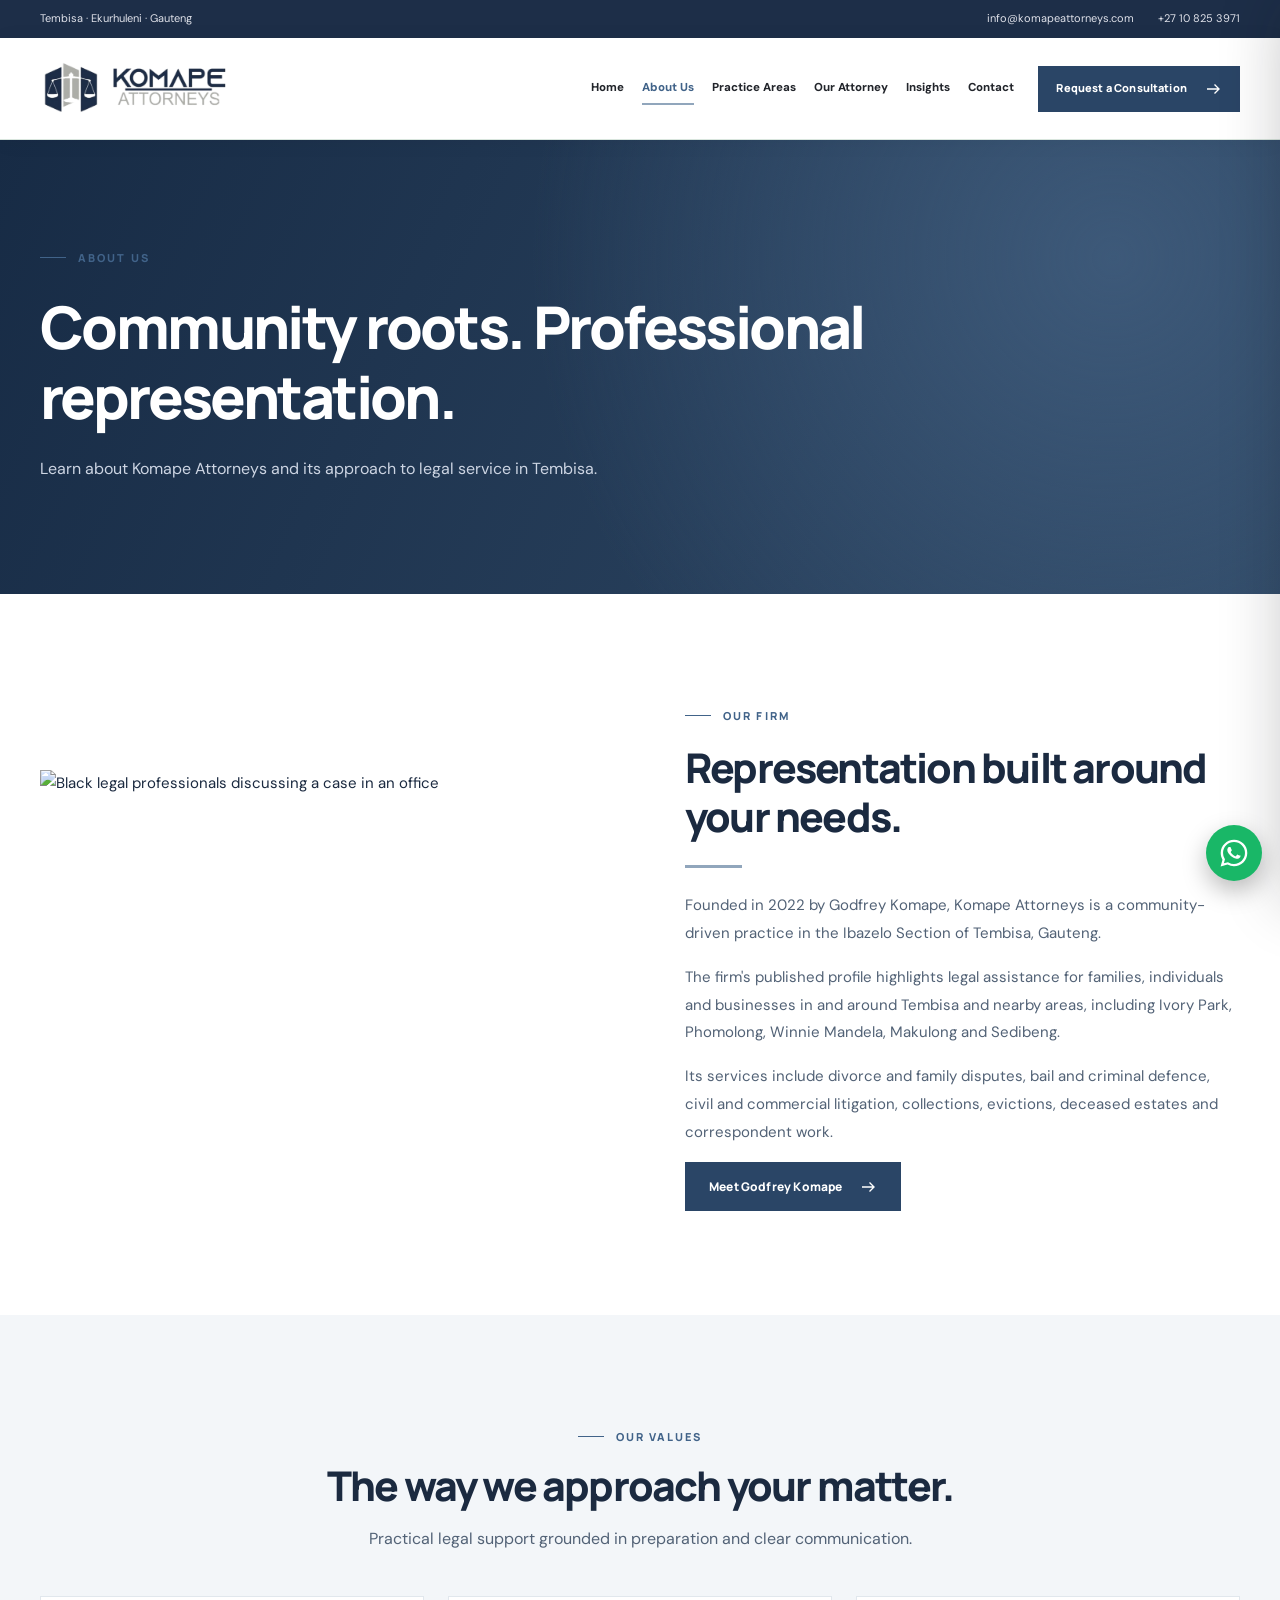
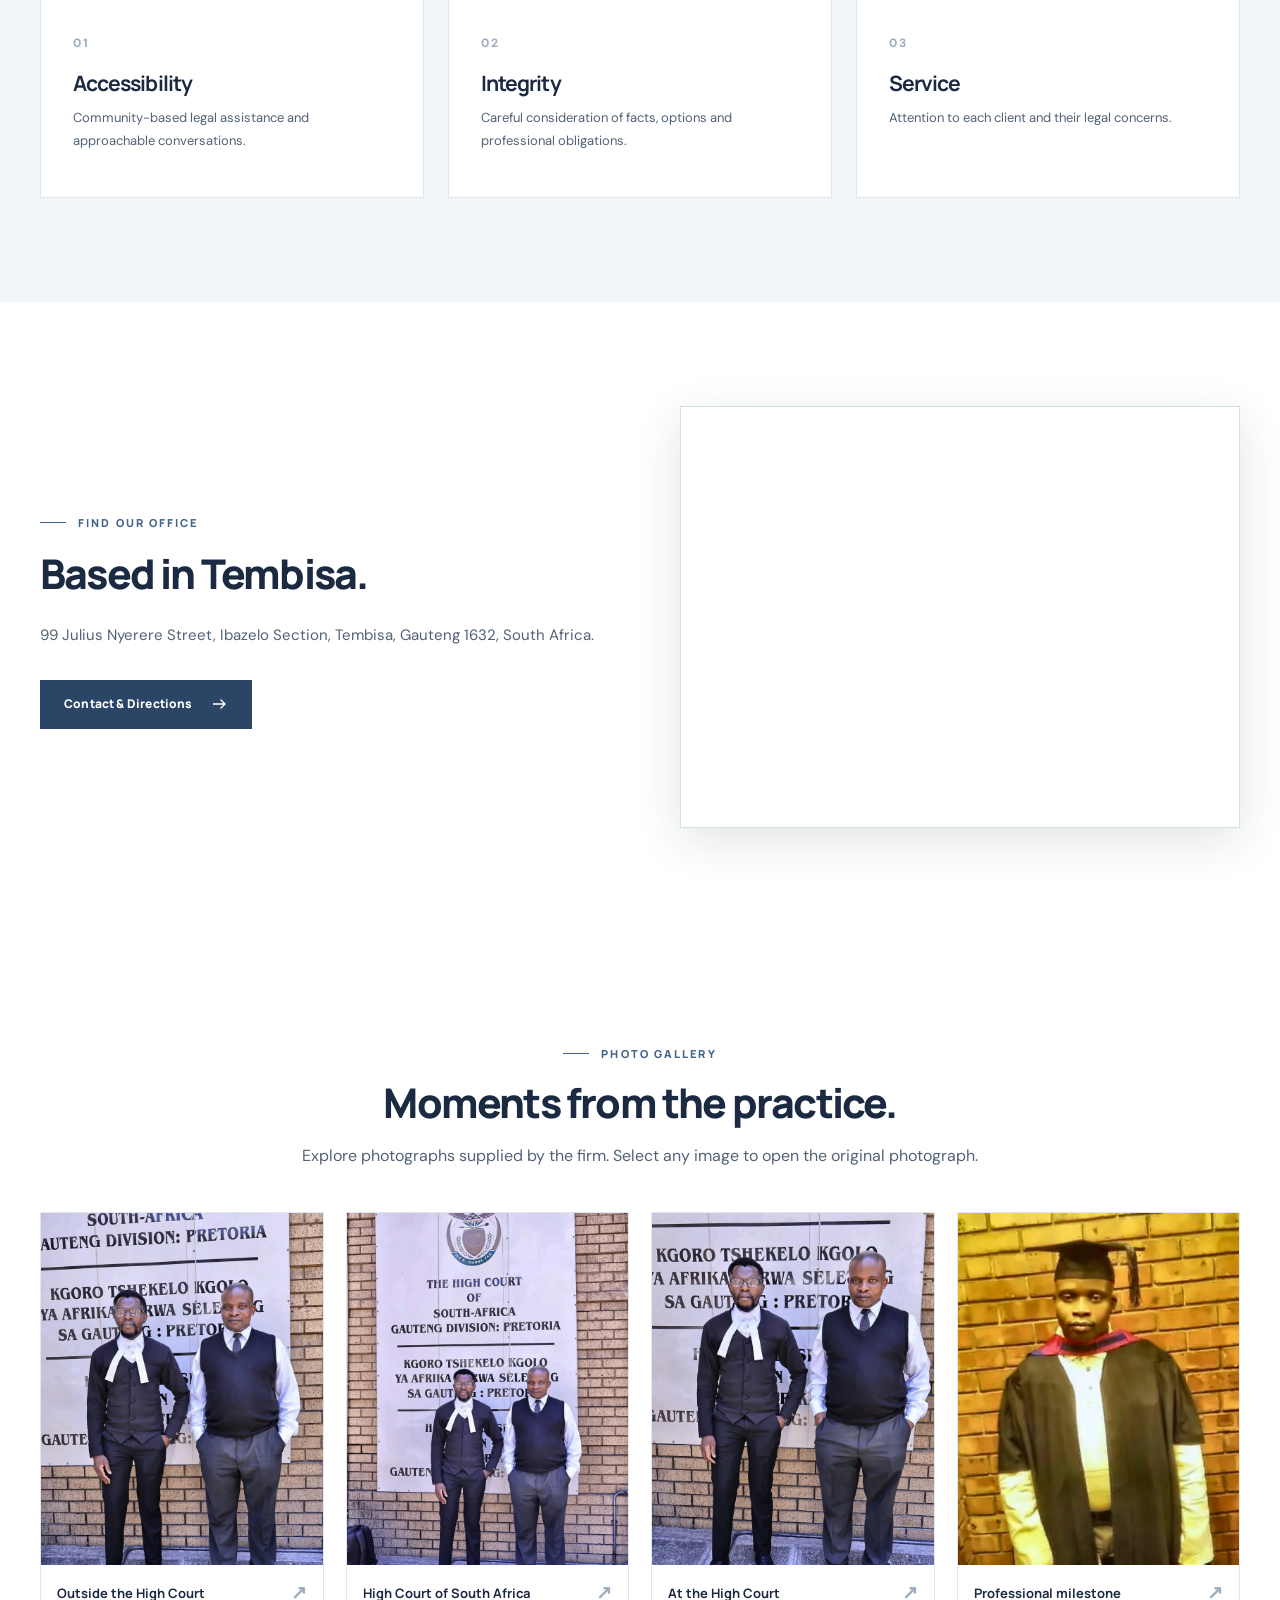
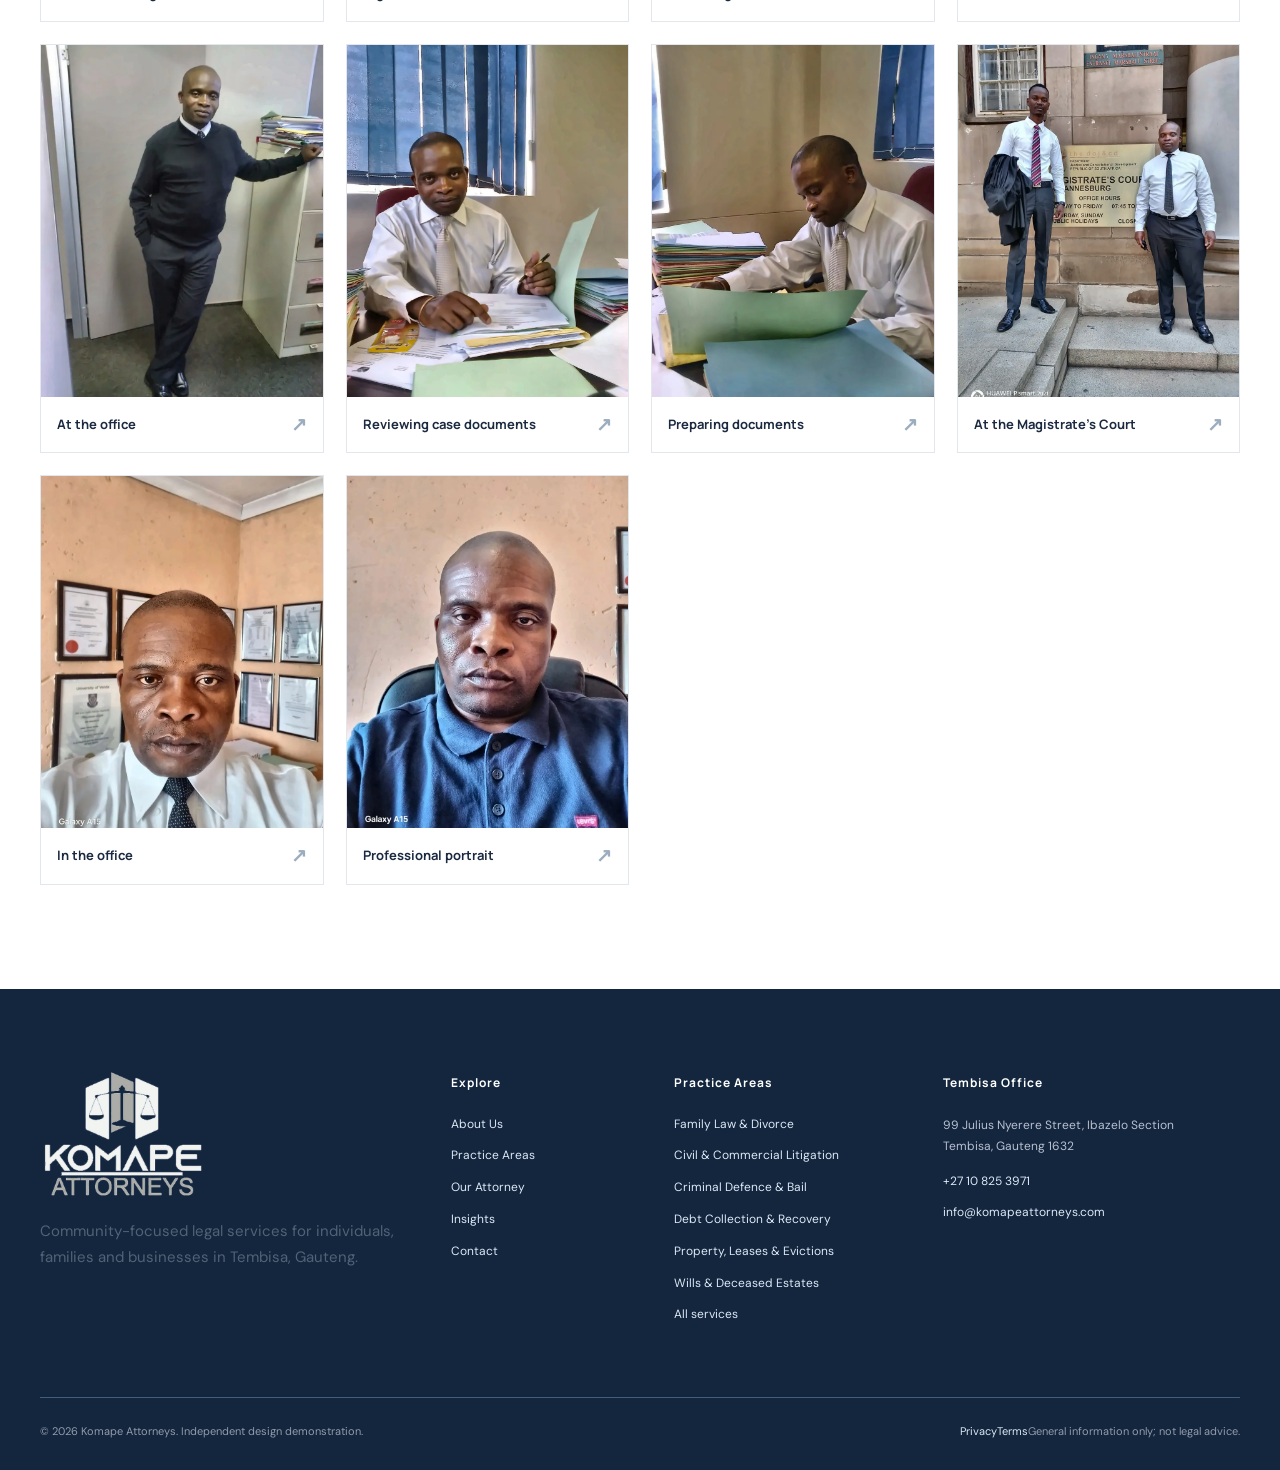
==== commit 670b67b6: "Add client-supplied professional photographs to Komape Attorneys website" ====
--- a/about/index.html
+++ b/about/index.html
@@ -1,6 +1,6 @@
-<!doctype html><html lang="en-ZA"><head><meta charset="utf-8"><meta name="viewport" content="width=device-width,initial-scale=1"><meta name="theme-color" content="#1e2e48"><title>About Komape Attorneys | Komape Attorneys</title><meta name="description" content="About Komape Attorneys, a community-focused law firm founded by Godfrey Komape in Tembisa, Gauteng."><meta name="robots" content="noindex,follow,max-image-preview:large"><link rel="canonical" href="https://komape-attorneys.vercel.app/about/"><meta property="og:title" content="About Komape Attorneys | Komape Attorneys"><meta property="og:description" content="About Komape Attorneys, a community-focused law firm founded by Godfrey Komape in Tembisa, Gauteng."><meta property="og:type" content="website"><meta property="og:url" content="https://komape-attorneys.vercel.app/about/"><meta property="og:image" content="https://komape-attorneys.vercel.app/assets/original-logo.png"><meta name="twitter:card" content="summary_large_image"><link rel="icon" href="/assets/favicon.png" type="image/png"><link rel="preconnect" href="https://images.pexels.com"><link rel="preconnect" href="https://fonts.googleapis.com"><link rel="stylesheet" href="/assets/site.css"><script defer src="/assets/site.js"></script><script type="application/ld+json">{"@context": "https://schema.org", "@type": "LegalService", "name": "Komape Attorneys", "url": "https://komape-attorneys.vercel.app", "image": "https://komape-attorneys.vercel.app/assets/logo-transparent.png", "email": "info@komapeattorneys.com", "telephone": "+27 10 825 3971", "founder": {"@type": "Person", "name": "Godfrey Komape"}, "address": {"@type": "PostalAddress", "streetAddress": "99 Julius Nyerere Street, Ibazelo Section", "addressLocality": "Tembisa", "addressRegion": "Gauteng", "postalCode": "1632", "addressCountry": "ZA"}, "areaServed": ["Tembisa", "Ekurhuleni", "Johannesburg", "Gauteng", "South Africa"], "knowsAbout": ["Family Law & Divorce", "Civil & Commercial Litigation", "Criminal Defence & Bail", "Debt Collection & Recovery", "Property, Leases & Evictions", "Wills & Deceased Estates", "Correspondent Services", "Insurance & MVA Claims", "Commercial Contracts"]}</script></head><body><a class="skip-link" href="#main">Skip to content</a>
+<!doctype html><html lang="en-ZA"><head><meta charset="utf-8"><meta name="viewport" content="width=device-width,initial-scale=1"><meta name="theme-color" content="#1e2e48"><title>About Komape Attorneys | Komape Attorneys</title><meta name="description" content="About Komape Attorneys, a community-focused law firm founded by Godfrey Komape in Tembisa, Gauteng."><meta name="robots" content="noindex,follow,max-image-preview:large"><link rel="canonical" href="https://komape-attorneys.vercel.app/about/"><meta property="og:title" content="About Komape Attorneys | Komape Attorneys"><meta property="og:description" content="About Komape Attorneys, a community-focused law firm founded by Godfrey Komape in Tembisa, Gauteng."><meta property="og:type" content="website"><meta property="og:url" content="https://komape-attorneys.vercel.app/about/"><meta property="og:image" content="https://komape-attorneys.vercel.app/assets/original-logo.png"><meta name="twitter:card" content="summary_large_image"><link rel="icon" href="/assets/favicon.png" type="image/png"><link rel="preconnect" href="https://images.pexels.com"><link rel="preconnect" href="https://fonts.googleapis.com"><link rel="stylesheet" href="/assets/site.css?v=20261013-firm-gallery"><script defer src="/assets/site.js"></script><script type="application/ld+json">{"@context": "https://schema.org", "@type": "LegalService", "name": "Komape Attorneys", "url": "https://komape-attorneys.vercel.app", "image": "https://komape-attorneys.vercel.app/assets/logo-transparent.png", "email": "info@komapeattorneys.com", "telephone": "+27 10 825 3971", "founder": {"@type": "Person", "name": "Godfrey Komape"}, "address": {"@type": "PostalAddress", "streetAddress": "99 Julius Nyerere Street, Ibazelo Section", "addressLocality": "Tembisa", "addressRegion": "Gauteng", "postalCode": "1632", "addressCountry": "ZA"}, "areaServed": ["Tembisa", "Ekurhuleni", "Johannesburg", "Gauteng", "South Africa"], "knowsAbout": ["Family Law & Divorce", "Civil & Commercial Litigation", "Criminal Defence & Bail", "Debt Collection & Recovery", "Property, Leases & Evictions", "Wills & Deceased Estates", "Correspondent Services", "Insurance & MVA Claims", "Commercial Contracts"]}</script></head><body><a class="skip-link" href="#main">Skip to content</a>
 <div class="topbar"><div class="container topbar-inner"><span class="topbar-address">Tembisa · Ekurhuleni · Gauteng</span><div class="topbar-links"><a href="mailto:info@komapeattorneys.com">info@komapeattorneys.com</a><a href="tel:+27108253971">+27 10 825 3971</a></div></div></div>
 <header class="nav-shell"><div class="container nav-inner"><a class="brand" href="/" aria-label="Komape Attorneys home"><img src="/assets/logo-header-4k.png" width="196" height="104" alt="Komape Attorneys logo"></a><nav class="nav-links" aria-label="Main navigation"><a href="/" class="nav-link " >Home</a><a href="/about/" class="nav-link active" aria-current=page>About Us</a><a href="/practice-areas/" class="nav-link " >Practice Areas</a><a href="/our-attorney/" class="nav-link " >Our Attorney</a><a href="/insights/" class="nav-link " >Insights</a><a href="/contact/" class="nav-link " >Contact</a></nav><a class="btn btn-gold nav-cta" href="/contact/">Request a Consultation <svg aria-hidden="true" xmlns="http://www.w3.org/2000/svg" width="18" height="18" viewBox="0 0 24 24" fill="none" stroke="currentColor" stroke-width="1.8"><path d="M4 12h16m-6-6 6 6-6 6"/></svg></a><button type="button" class="menu-open" aria-label="Open navigation" aria-expanded="false" aria-controls="mobile-panel" data-mobile-open>☰</button></div></header>
 <div class="mobile-backdrop" id="mobile-backdrop"></div><nav class="mobile-panel" id="mobile-panel" aria-label="Mobile navigation" aria-hidden="true" inert><div class="mobile-head"><img src="/assets/logo-header-4k.png" alt="Komape Attorneys logo"><button data-mobile-close type="button" aria-label="Close navigation">×</button></div><div class="mobile-links"><a href="/">Home</a><a href="/about/">About Us</a><a href="/practice-areas/">Practice Areas</a><a href="/our-attorney/">Our Attorney</a><a href="/insights/">Insights</a><a href="/contact/">Contact</a></div><a class="btn btn-gold mobile-cta" href="/contact/">Contact the Firm <svg aria-hidden="true" xmlns="http://www.w3.org/2000/svg" width="18" height="18" viewBox="0 0 24 24" fill="none" stroke="currentColor" stroke-width="1.8"><path d="M4 12h16m-6-6 6 6-6 6"/></svg></a></nav>
-<main id="main"><section class="page-hero"><div class="container"><span class="eyebrow eyebrow-light">ABOUT US</span><h1>Community roots. Professional representation.</h1><p>Learn about Komape Attorneys and its approach to legal service in Tembisa.</p></div></section><section class="section"><div class="container intro-grid"><div class="decorative-photo"><img src="https://images.pexels.com/photos/5668799/pexels-photo-5668799.jpeg?auto=compress&cs=tinysrgb&w=1280" width="1200" height="800" alt="Black legal professionals discussing a case in an office" loading="lazy" decoding="async"></div><div class="intro-copy"><span class="eyebrow">OUR FIRM</span><h2>Representation built around your needs.</h2><div class="accent-line"></div><p>Founded in 2022 by Godfrey Komape, Komape Attorneys is a community-driven practice in the Ibazelo Section of Tembisa, Gauteng.</p><p>The firm's published profile highlights legal assistance for families, individuals and businesses in and around Tembisa and nearby areas, including Ivory Park, Phomolong, Winnie Mandela, Makulong and Sedibeng.</p><p>Its services include divorce and family disputes, bail and criminal defence, civil and commercial litigation, collections, evictions, deceased estates and correspondent work.</p><a class="btn btn-gold" href="/our-attorney/">Meet Godfrey Komape <svg aria-hidden="true" xmlns="http://www.w3.org/2000/svg" width="18" height="18" viewBox="0 0 24 24" fill="none" stroke="currentColor" stroke-width="1.8"><path d="M4 12h16m-6-6 6 6-6 6"/></svg></a></div></div></section><section class="section cream"><div class="container"><div class="section-heading centered"><span class="eyebrow">OUR VALUES</span><h2>The way we approach your matter.</h2><p>Practical legal support grounded in preparation and clear communication.</p></div><div class="three-values"><article><span>01</span><h3>Accessibility</h3><p>Community-based legal assistance and approachable conversations.</p></article><article><span>02</span><h3>Integrity</h3><p>Careful consideration of facts, options and professional obligations.</p></article><article><span>03</span><h3>Service</h3><p>Attention to each client and their legal concerns.</p></article></div></div></section><section class="section"><div class="container two-column"><div><span class="eyebrow">FIND OUR OFFICE</span><h2>Based in Tembisa.</h2><p>99 Julius Nyerere Street, Ibazelo Section, Tembisa, Gauteng 1632, South Africa.</p><a class="btn btn-gold" href="/contact/">Contact &amp; Directions <svg aria-hidden="true" xmlns="http://www.w3.org/2000/svg" width="18" height="18" viewBox="0 0 24 24" fill="none" stroke="currentColor" stroke-width="1.8"><path d="M4 12h16m-6-6 6 6-6 6"/></svg></a></div><div class="map-frame"><iframe src="https://www.google.com/maps?q=99%20Julius%20Nyerere%20Street%2C%20Ibazelo%20Section%2C%20Tembisa%2C%20Gauteng%201632%2C%20South%20Africa&output=embed" loading="lazy" title="Map of Komape Attorneys in Tembisa" referrerpolicy="no-referrer-when-downgrade" allowfullscreen></iframe></div></div></section></main><footer class="site-footer"><div class="container"><div class="footer-grid"><div><a class="footer-logo" href="/"><img src="/assets/logo-light-4k.png" alt="Komape Attorneys transparent footer logo" width="240" height="145" loading="lazy"></a><p>Community-focused legal services for individuals, families and businesses in Tembisa, Gauteng.</p></div><div><h3>Explore</h3><div class="footer-links"><a href="/about/">About Us</a><a href="/practice-areas/">Practice Areas</a><a href="/our-attorney/">Our Attorney</a><a href="/insights/">Insights</a><a href="/contact/">Contact</a></div></div><div><h3>Practice Areas</h3><div class="footer-links"><a href="/practice-areas/#family-law">Family Law &amp; Divorce</a><a href="/practice-areas/#litigation">Civil &amp; Commercial Litigation</a><a href="/practice-areas/#criminal">Criminal Defence &amp; Bail</a><a href="/practice-areas/#debt-collection">Debt Collection &amp; Recovery</a><a href="/practice-areas/#property">Property, Leases &amp; Evictions</a><a href="/practice-areas/#estates">Wills &amp; Deceased Estates</a><a href="/practice-areas/">All services</a></div></div><div class="footer-location"><h3>Tembisa Office</h3><address>99 Julius Nyerere Street, Ibazelo Section<br>Tembisa, Gauteng 1632</address><div class="footer-links" style="margin-top:15px"><a href="tel:+27108253971">+27 10 825 3971</a><a href="mailto:info@komapeattorneys.com">info@komapeattorneys.com</a></div></div></div><div class="footer-bottom"><span>© 2026 Komape Attorneys. Independent design demonstration.</span><span class="footer-legal"><a href="/privacy/">Privacy</a><a href="/terms/">Terms</a><span>General information only; not legal advice.</span></span></div></div></footer>
+<main id="main"><section class="page-hero"><div class="container"><span class="eyebrow eyebrow-light">ABOUT US</span><h1>Community roots. Professional representation.</h1><p>Learn about Komape Attorneys and its approach to legal service in Tembisa.</p></div></section><section class="section"><div class="container intro-grid"><div class="decorative-photo"><img src="https://images.pexels.com/photos/5668799/pexels-photo-5668799.jpeg?auto=compress&cs=tinysrgb&w=1280" width="1200" height="800" alt="Black legal professionals discussing a case in an office" loading="lazy" decoding="async"></div><div class="intro-copy"><span class="eyebrow">OUR FIRM</span><h2>Representation built around your needs.</h2><div class="accent-line"></div><p>Founded in 2022 by Godfrey Komape, Komape Attorneys is a community-driven practice in the Ibazelo Section of Tembisa, Gauteng.</p><p>The firm's published profile highlights legal assistance for families, individuals and businesses in and around Tembisa and nearby areas, including Ivory Park, Phomolong, Winnie Mandela, Makulong and Sedibeng.</p><p>Its services include divorce and family disputes, bail and criminal defence, civil and commercial litigation, collections, evictions, deceased estates and correspondent work.</p><a class="btn btn-gold" href="/our-attorney/">Meet Godfrey Komape <svg aria-hidden="true" xmlns="http://www.w3.org/2000/svg" width="18" height="18" viewBox="0 0 24 24" fill="none" stroke="currentColor" stroke-width="1.8"><path d="M4 12h16m-6-6 6 6-6 6"/></svg></a></div></div></section><section class="section cream"><div class="container"><div class="section-heading centered"><span class="eyebrow">OUR VALUES</span><h2>The way we approach your matter.</h2><p>Practical legal support grounded in preparation and clear communication.</p></div><div class="three-values"><article><span>01</span><h3>Accessibility</h3><p>Community-based legal assistance and approachable conversations.</p></article><article><span>02</span><h3>Integrity</h3><p>Careful consideration of facts, options and professional obligations.</p></article><article><span>03</span><h3>Service</h3><p>Attention to each client and their legal concerns.</p></article></div></div></section><section class="section"><div class="container two-column"><div><span class="eyebrow">FIND OUR OFFICE</span><h2>Based in Tembisa.</h2><p>99 Julius Nyerere Street, Ibazelo Section, Tembisa, Gauteng 1632, South Africa.</p><a class="btn btn-gold" href="/contact/">Contact &amp; Directions <svg aria-hidden="true" xmlns="http://www.w3.org/2000/svg" width="18" height="18" viewBox="0 0 24 24" fill="none" stroke="currentColor" stroke-width="1.8"><path d="M4 12h16m-6-6 6 6-6 6"/></svg></a></div><div class="map-frame"><iframe src="https://www.google.com/maps?q=99%20Julius%20Nyerere%20Street%2C%20Ibazelo%20Section%2C%20Tembisa%2C%20Gauteng%201632%2C%20South%20Africa&output=embed" loading="lazy" title="Map of Komape Attorneys in Tembisa" referrerpolicy="no-referrer-when-downgrade" allowfullscreen></iframe></div></div></section><section class="section firm-gallery-section" id="photo-gallery"><div class="container"><div class="section-heading centered"><span class="eyebrow">PHOTO GALLERY</span><h2>Moments from the practice.</h2><p>Explore photographs supplied by the firm. Select any image to open the original photograph.</p></div><div class="firm-photo-grid"><a class="firm-photo" href="/assets/firm-gallery/komape-01-full.jpg" target="_blank" rel="noopener" aria-label="View photograph 01: Outside the High Court in full resolution"><span class="firm-photo-media"><img src="/assets/firm-gallery/komape-01.webp" width="1365" height="2048" loading="lazy" decoding="async" alt="Two legal professionals outside the High Court of South Africa, Pretoria"></span><span class="firm-photo-caption"><span>Outside the High Court</span><span class="firm-photo-expand" aria-hidden="true">↗</span></span></a><a class="firm-photo" href="/assets/firm-gallery/komape-02-full.jpg" target="_blank" rel="noopener" aria-label="View photograph 02: High Court of South Africa in full resolution"><span class="firm-photo-media"><img src="/assets/firm-gallery/komape-02.webp" width="1365" height="2048" loading="lazy" decoding="async" alt="Two legal professionals standing near the High Court Gauteng Division sign"></span><span class="firm-photo-caption"><span>High Court of South Africa</span><span class="firm-photo-expand" aria-hidden="true">↗</span></span></a><a class="firm-photo" href="/assets/firm-gallery/komape-03-full.jpg" target="_blank" rel="noopener" aria-label="View photograph 03: At the High Court in full resolution"><span class="firm-photo-media"><img src="/assets/firm-gallery/komape-03.webp" width="1365" height="2048" loading="lazy" decoding="async" alt="Legal professionals outside the High Court in Pretoria"></span><span class="firm-photo-caption"><span>At the High Court</span><span class="firm-photo-expand" aria-hidden="true">↗</span></span></a><a class="firm-photo" href="/assets/firm-gallery/komape-04-full.jpg" target="_blank" rel="noopener" aria-label="View photograph 04: Professional milestone in full resolution"><span class="firm-photo-media"><img src="/assets/firm-gallery/komape-04.webp" width="2048" height="1536" loading="lazy" decoding="async" alt="Professional wearing graduation regalia at a brick building"></span><span class="firm-photo-caption"><span>Professional milestone</span><span class="firm-photo-expand" aria-hidden="true">↗</span></span></a><a class="firm-photo" href="/assets/firm-gallery/komape-05-full.jpg" target="_blank" rel="noopener" aria-label="View photograph 05: At the office in full resolution"><span class="firm-photo-media"><img src="/assets/firm-gallery/komape-05.webp" width="1536" height="2048" loading="lazy" decoding="async" alt="Attorney in professional attire at an office"></span><span class="firm-photo-caption"><span>At the office</span><span class="firm-photo-expand" aria-hidden="true">↗</span></span></a><a class="firm-photo" href="/assets/firm-gallery/komape-06-full.jpg" target="_blank" rel="noopener" aria-label="View photograph 06: Reviewing case documents in full resolution"><span class="firm-photo-media"><img src="/assets/firm-gallery/komape-06.webp" width="1536" height="2048" loading="lazy" decoding="async" alt="Attorney seated at a desk reviewing legal documents"></span><span class="firm-photo-caption"><span>Reviewing case documents</span><span class="firm-photo-expand" aria-hidden="true">↗</span></span></a><a class="firm-photo" href="/assets/firm-gallery/komape-07-full.jpg" target="_blank" rel="noopener" aria-label="View photograph 07: Preparing documents in full resolution"><span class="firm-photo-media"><img src="/assets/firm-gallery/komape-07.webp" width="1536" height="2048" loading="lazy" decoding="async" alt="Attorney reviewing legal files at the office"></span><span class="firm-photo-caption"><span>Preparing documents</span><span class="firm-photo-expand" aria-hidden="true">↗</span></span></a><a class="firm-photo" href="/assets/firm-gallery/komape-08-full.jpg" target="_blank" rel="noopener" aria-label="View photograph 08: At the Magistrate’s Court in full resolution"><span class="firm-photo-media"><img src="/assets/firm-gallery/komape-08.webp" width="1536" height="2048" loading="lazy" decoding="async" alt="Two professionals outside the Johannesburg Magistrate’s Court"></span><span class="firm-photo-caption"><span>At the Magistrate’s Court</span><span class="firm-photo-expand" aria-hidden="true">↗</span></span></a><a class="firm-photo" href="/assets/firm-gallery/komape-09-full.jpg" target="_blank" rel="noopener" aria-label="View photograph 09: In the office in full resolution"><span class="firm-photo-media"><img src="/assets/firm-gallery/komape-09.webp" width="1535" height="2048" loading="lazy" decoding="async" alt="Professional portrait in an office with certificates on the wall"></span><span class="firm-photo-caption"><span>In the office</span><span class="firm-photo-expand" aria-hidden="true">↗</span></span></a><a class="firm-photo" href="/assets/firm-gallery/komape-10-full.jpg" target="_blank" rel="noopener" aria-label="View photograph 10: Professional portrait in full resolution"><span class="firm-photo-media"><img src="/assets/firm-gallery/komape-10.webp" width="1535" height="2048" loading="lazy" decoding="async" alt="Professional portrait of an attorney seated in an office"></span><span class="firm-photo-caption"><span>Professional portrait</span><span class="firm-photo-expand" aria-hidden="true">↗</span></span></a></div></div></section></main><footer class="site-footer"><div class="container"><div class="footer-grid"><div><a class="footer-logo" href="/"><img src="/assets/logo-light-4k.png" alt="Komape Attorneys transparent footer logo" width="240" height="145" loading="lazy"></a><p>Community-focused legal services for individuals, families and businesses in Tembisa, Gauteng.</p></div><div><h3>Explore</h3><div class="footer-links"><a href="/about/">About Us</a><a href="/practice-areas/">Practice Areas</a><a href="/our-attorney/">Our Attorney</a><a href="/insights/">Insights</a><a href="/contact/">Contact</a></div></div><div><h3>Practice Areas</h3><div class="footer-links"><a href="/practice-areas/#family-law">Family Law &amp; Divorce</a><a href="/practice-areas/#litigation">Civil &amp; Commercial Litigation</a><a href="/practice-areas/#criminal">Criminal Defence &amp; Bail</a><a href="/practice-areas/#debt-collection">Debt Collection &amp; Recovery</a><a href="/practice-areas/#property">Property, Leases &amp; Evictions</a><a href="/practice-areas/#estates">Wills &amp; Deceased Estates</a><a href="/practice-areas/">All services</a></div></div><div class="footer-location"><h3>Tembisa Office</h3><address>99 Julius Nyerere Street, Ibazelo Section<br>Tembisa, Gauteng 1632</address><div class="footer-links" style="margin-top:15px"><a href="tel:+27108253971">+27 10 825 3971</a><a href="mailto:info@komapeattorneys.com">info@komapeattorneys.com</a></div></div></div><div class="footer-bottom"><span>© 2026 Komape Attorneys. Independent design demonstration.</span><span class="footer-legal"><a href="/privacy/">Privacy</a><a href="/terms/">Terms</a><span>General information only; not legal advice.</span></span></div></div></footer>
 <a class="floating-whatsapp" href="https://wa.me/27724167243?text=Hello%2C%20I%20would%20like%20to%20enquire%20about%20legal%20services." rel="noopener noreferrer" target="_blank" title="Contact the listed mobile number on WhatsApp" aria-label="Contact Komape Attorneys on WhatsApp"><svg viewBox="0 0 32 32" aria-hidden="true" xmlns="http://www.w3.org/2000/svg"><path fill="currentColor" d="M16 .8C7.61.8.8 7.59.8 15.98c0 2.69.7 5.31 2.03 7.62L.7 31.3l7.91-2.08a15.15 15.15 0 0 0 7.37 1.88h.01c8.38 0 15.2-6.82 15.2-15.2 0-4.06-1.58-7.88-4.46-10.76A15.07 15.07 0 0 0 16 .8Zm0 27.73a12.54 12.54 0 0 1-6.39-1.75l-.46-.27-4.7 1.23 1.25-4.58-.3-.47a12.5 12.5 0 0 1-1.93-6.7C3.47 9.08 9.08 3.47 16 3.47a12.45 12.45 0 0 1 8.87 3.68 12.48 12.48 0 0 1 3.67 8.86c0 6.91-5.62 12.52-12.54 12.52Zm6.88-9.38c-.38-.19-2.23-1.1-2.58-1.23-.34-.13-.59-.19-.84.19s-.96 1.23-1.18 1.49-.44.29-.82.1a10.32 10.32 0 0 1-3.04-1.88 11.39 11.39 0 0 1-2.1-2.61c-.22-.38-.02-.58.16-.77.17-.17.38-.44.57-.66s.25-.38.38-.63.06-.47-.03-.66c-.1-.19-.85-2.04-1.16-2.8-.3-.74-.61-.64-.84-.65l-.71-.01c-.25 0-.66.1-1.01.47-.34.38-1.32 1.29-1.32 3.13s1.35 3.62 1.53 3.87a14.37 14.37 0 0 0 5.51 4.89c1.03.45 1.84.72 2.48.93 1.04.33 1.98.29 2.72.18.83-.13 2.23-.91 2.55-1.79.31-.88.31-1.64.22-1.8-.09-.16-.34-.25-.72-.44Z"/></svg><span class="whatsapp-tooltip" aria-hidden="true">WhatsApp Us</span></a><button class="scroll-top" type="button" aria-label="Back to top">↑</button></body></html>
--- a/assets/site.css
+++ b/assets/site.css
@@ -124,3 +124,18 @@
 .mobile-head img{height:auto;max-height:72px;max-width:195px;object-fit:contain}
 @media(max-width:950px){.nav-links,.nav-cta{display:none!important}.menu-open{display:inline-flex!important;align-items:center;justify-content:center}.nav-inner{display:flex;align-items:center;justify-content:space-between}}
 @media(max-width:767px){.intro-grid,.two-column,.detail-grid,.contact-layout{grid-template-columns:minmax(0,1fr)}.practice-grid,.insight-grid{grid-template-columns:minmax(0,1fr)}.hero h1{overflow-wrap:break-word}.hero-actions .btn{max-width:100%}}
+
+
+/* Client-provided photography gallery: additive only, consistent with existing site UI. */
+.firm-gallery-section .section-heading{max-width:730px}
+.firm-photo-grid{display:grid;grid-template-columns:repeat(4,minmax(0,1fr));gap:22px}
+.firm-photo{min-width:0;display:block;background:#fff;border:1px solid var(--line);color:var(--ink);transition:box-shadow .22s ease,transform .22s ease}
+.firm-photo:hover{box-shadow:0 18px 36px rgba(23,33,48,.13);transform:translateY(-3px)}
+.firm-photo-media{display:block;aspect-ratio:4/5;overflow:hidden;background:#e9ebee}
+.firm-photo img{display:block;width:100%;height:100%;object-fit:cover;object-position:center 38%;transition:transform .35s ease}
+.firm-photo:hover img{transform:scale(1.035)}
+.firm-photo-caption{display:flex;align-items:center;justify-content:space-between;gap:9px;padding:14px 16px;font:700 13px/1.45 Manrope,Arial,sans-serif}
+.firm-photo-expand{font-size:19px;color:var(--gold);flex:none}
+@media (max-width:900px){.firm-photo-grid{grid-template-columns:repeat(2,minmax(0,1fr));gap:16px}}
+@media (max-width:480px){.firm-photo-grid{gap:10px}.firm-photo-caption{padding:10px 11px;font-size:11px}.firm-photo-media{aspect-ratio:3/4}.firm-gallery-section .section-heading{margin-bottom:28px}}
+@media (prefers-reduced-motion:reduce){.firm-photo,.firm-photo img{transition:none}}
